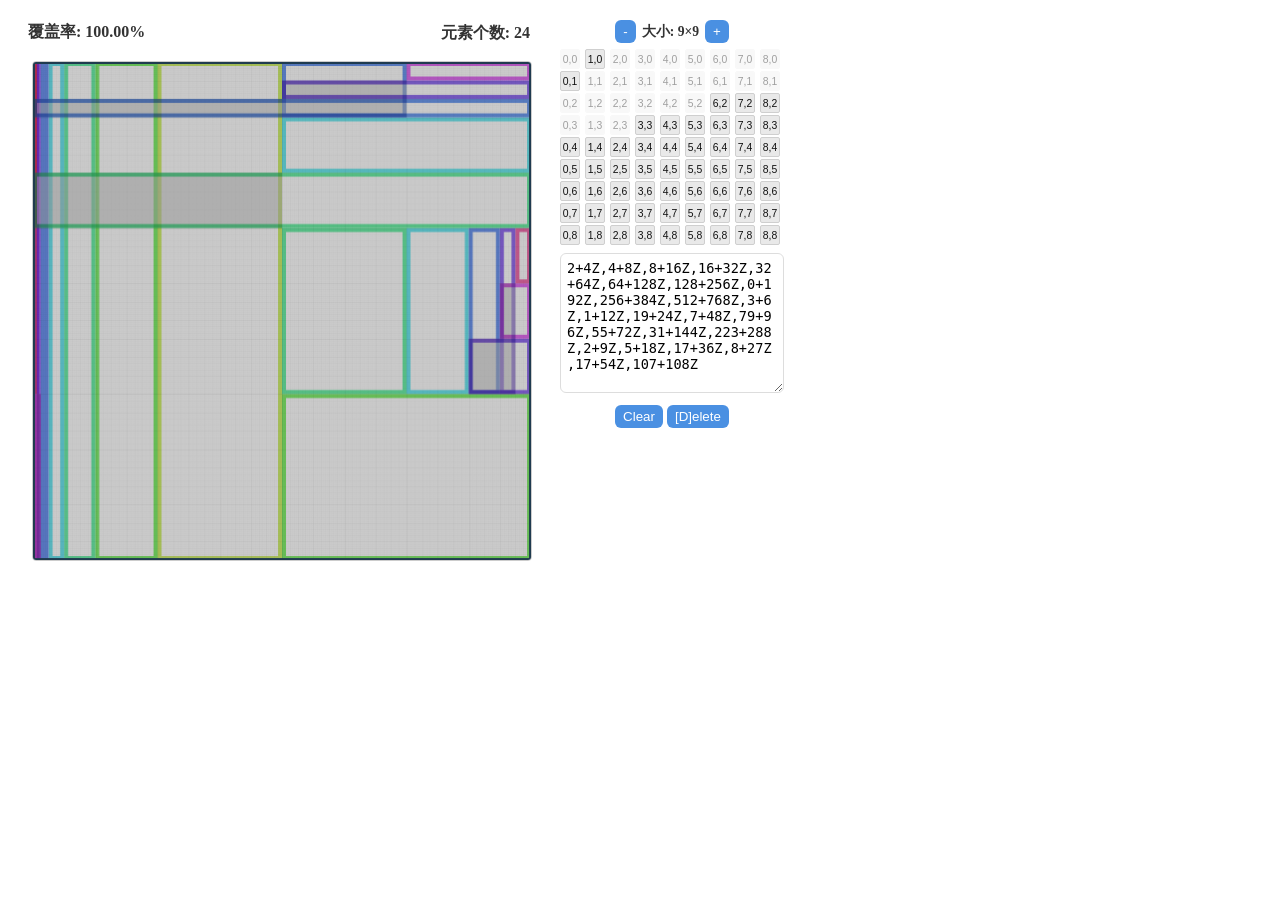
==== 2d.html @ a0346b64 "创建 2d.html" ====
<!DOCTYPE html>
<html lang="en">
<head><meta charset="UTF-8"><style>
*{box-sizing:border-box;user-select:none}
.body-tight{background:#f5f5f5;min-height:100vh;display:flex;justify-content:center;align-items:center;font-family:Segoe UI,Roboto,sans-serif;margin:0;padding:8px}
.main{display:flex;gap:8px;background:#ffffff;border-radius:8px;padding:8px}
.canvas-area{background:transparent;border-radius:6px;padding:6px}
.info{display:flex;justify-content:space-between;margin-bottom:6px;color:#333;padding:0 6px}
.count{background:transparent;padding:1px 6px;border-radius:10px;color:#333;font-weight:600;font-size:1rem}
.holder{position:relative;width:520px;height:520px;background:transparent;border-radius:6px}
#canvas{position:absolute;top:10px;left:10px;width:500px;height:500px;background:#ffffff;border-radius:4px;border:1px solid #ccc;cursor:grab}
#canvas:active{cursor:grabbing}
.matrix{background:transparent;border-radius:6px;padding:4px;min-width:160px;max-height:520px;overflow:auto}
.row{display:grid;grid-template-columns:repeat(9,20px);grid-gap:1px;margin-bottom:2px;justify-content:start}
.btns{display:none}
.btn{background:#e9e9e9;border:1px solid #cfcfcf;color:#111;width:20px;height:20px;border-radius:2px;font-weight:500;font-size:0.65rem;cursor:pointer;display:flex;align-items:center;justify-content:center;padding:0}
.btn:active{transform:translateY(1px)}
.btn.sel{background:#4a90e2;border-color:#4a90e2;color:#fff}
.btn.dis{opacity:.4;pointer-events:none;background:#f0f0f0;border-color:#f0f0f0}
.btn.zero{background:#dcdcdc;border-color:#dcdcdc;color:#666}
.acts{display:flex;gap:4px;margin-top:8px;justify-content:center}
.act{background:#4a90e2;border:0;color:#fff;padding:4px 8px;border-radius:6px;font-weight:500;cursor:pointer}
.act:active{transform:translateY(1px)}
/* coverage badge and textarea */
.coverage{background:transparent;color:#333;padding:0;margin:0;font-weight:600;font-size:1rem;line-height:1.2}
textarea#rect-textarea{width:100%;box-sizing:border-box;height:140px;padding:6px;border-radius:6px;border:1px solid #ddd;font-family:Consolas,monospace;font-size:0.85rem;resize:vertical}
</style></head>
<body>
<div class=main>
  <div class=canvas-area>
    <div class=info><span id="coverage" class="coverage">覆盖率: 0.00%</span><span class=count>元素个数: <span id=count>0</span></span></div>
    <div class=holder><canvas id=canvas width=500 height=500></canvas></div>
  </div>
  <div class=matrix>
    <div class="matrix-controls" style="display:flex;gap:6px;justify-content:center;margin-bottom:6px;align-items:center">
      <button class=act id=grid-decrease title="缩小网格">-</button>
      <div style="font-weight:600;color:#333;font-size:0.85rem">大小: <span id=grid-size>9×9</span></div>
      <button class=act id=grid-increase title="扩大网格">+</button>
    </div>
    <div id=rows></div>
    <div style="margin:8px 0">
      <textarea id="rect-textarea" placeholder="在此编辑保存字符串，实时解析/更新"></textarea>
    </div>
    <div class=acts>
      <button class=act id=clear>Clear</button>
      <button class=act id=del>[D]elete</button>
    </div>
  </div>
</div>
<script>
(function(){
const canvas=document.getElementById('canvas'),ctx=canvas.getContext('2d'),countSpan=document.getElementById('count');
let rectangles=[],nextId=0,selectedId=null,isDragging=!1,dragOffset={x:0,y:0},currentShape={n:0,m:0,w:1,h:1};
let clickSuppressed = false, downPos = null, hasMoved = false;
let gridSize = 9; // gridSize x gridSize (0..gridSize-1)
const GRID_LIMIT_MAX = 60;

function updateCount(){
  countSpan.innerText = rectangles.length;
  try{ updateTextareaFromRects(); }catch(e){}
  try{ updateCoverage(); }catch(e){}
}
const usedKeys=()=>new Set(rectangles.map(r=>r.n+','+r.m));

function vPow(k,p,max){
  if(k===0) return max;
  let v=0; while(k%p===0){k/=p;v++;}
  return v>max?max:v;
}

function drawFineGrid(){
  const H = 3**5, V = 2**8;
  ctx.save();
  ctx.lineWidth = 0.5;
  for(let k=0;k<H;k++){
    let yFrac = k / H;
    let cy = (1 - yFrac) * 500;
    let v = vPow(k,3,5);
    let alpha = 0.03 + (v/5) * 0.22;
    ctx.strokeStyle = 'rgba(0,0,0,' + alpha + ')';
    ctx.beginPath();
    ctx.moveTo(0, Math.round(cy)+0.5);
    ctx.lineTo(500, Math.round(cy)+0.5);
    ctx.stroke();
  }
  for(let k=0;k<V;k++){
    let xFrac = k / V;
    let cx = xFrac * 500;
    let v = vPow(k,2,8);
    let alpha = 0.03 + (v/8) * 0.22;
    ctx.strokeStyle = 'rgba(0,0,0,' + alpha + ')';
    ctx.beginPath();
    ctx.moveTo(Math.round(cx)+0.5, 0);
    ctx.lineTo(Math.round(cx)+0.5, 500);
    ctx.stroke();
  }
  ctx.restore();
}

function drawAll(){
  ctx.clearRect(0,0,500,500);
  drawFineGrid();
  let selectedRect=rectangles.find(r=>r.id===selectedId);
  let otherRects=rectangles.filter(r=>r.id!==selectedId);
  otherRects.forEach(r=>drawRect(r,0));
  selectedRect&&drawRect(selectedRect,1);
  ctx.strokeStyle='#1f3b4f';ctx.lineWidth=4;ctx.strokeRect(0,0,500,500);
}

function drawRect(r,isSelected){
  let {n,m,x,y}=r,w=500/2**n,h=500/3**m,px=x*500,py=(1-y-1/3**m)*500;
  if(isSelected){
    ctx.fillStyle='rgba(255,240,160,0.5)';ctx.fillRect(px,py,w,h);
    ctx.strokeStyle='rgba(180,120,30,0.8)';ctx.lineWidth=4;
    ctx.save();ctx.globalCompositeOperation='multiply';ctx.strokeRect(px+2,py+2,w-4,h-4);ctx.restore();
  }else{
    ctx.fillStyle='rgba(150,150,150,0.5)';ctx.fillRect(px,py,w,h);
    ctx.strokeStyle=`hsla(${(n*37+m*73)%360},80%,60%,0.8)`;
    ctx.lineWidth=4;
    ctx.save();ctx.globalCompositeOperation='multiply';ctx.strokeRect(px+2,py+2,w-4,h-4);ctx.restore();
  }
}

function findRectsAt(px,py){
  let lx=px/500,ly=1-py/500;
  return rectangles.filter(r=>{
    let w=1/2**r.n,h=1/3**r.m;
    return lx>=r.x&&lx<=r.x+w&&ly>=r.y&&ly<=r.y+h;
  }).reverse();
}

function addRectangle(n,m,x,y,autoSelect=1){
  let w=1/2**n,h=1/3**m;
  if(x<0||y<0||x+w>1||y+h>1)return 0;
  if(rectangles.some(r=>r.n===n&&r.m===m))return 0;
  let id=nextId++;rectangles.push({id,n,m,x,y});
  autoSelect&&(selectedId=id);updateCount();updateButtons();drawAll();return 1;
}

function moveRect(id,nx,ny){
  let r=rectangles.find(r=>r.id===id);if(!r)return;
  let w=1/2**r.n,h=1/3**r.m;
  if(nx<0||ny<0||nx+w>1||ny+h>1)return;
  r.x=nx;r.y=ny;drawAll();
  try{ updateTextareaFromRects(); }catch(e){}
  try{ updateCoverage(); }catch(e){}
}

function deleteSelected(){
  if(selectedId!==null){
    rectangles=rectangles.filter(r=>r.id!==selectedId);
    selectedId=null;isDragging=0;updateCount();updateButtons();drawAll();
  }
}

function clearAll(){
  rectangles=[];selectedId=null;isDragging=0;updateCount();updateButtons();drawAll();
}

function updateButtons(){
  let used=usedKeys();
  document.querySelectorAll('.btn').forEach(b=>{
    let n=Number(b.dataset.n),m=Number(b.dataset.m);
    if(n===0 && m===0){ b.classList.add('dis'); return; }
    used.has(n+','+m)?b.classList.add('dis'):b.classList.remove('dis');
  });
}

function buildMatrix(){
  let t=document.getElementById('rows');t.innerHTML='';
  const rowsContainer = document.getElementById('rows');
  const MAX_INDEX = gridSize - 1;
  rowsContainer.innerHTML = '';
  for(let m=0;m<=MAX_INDEX;m++){
    let d=document.createElement('div');d.className='row';
    d.style.gridTemplateColumns = 'repeat(' + gridSize + ',24px)';
    for(let n=0;n<=MAX_INDEX;n++){
      let b=document.createElement('button');
      b.className='btn';b.dataset.n=n;b.dataset.m=m;
      b.innerText=n+','+m;
      b.onclick=()=>{
        if(b.classList.contains('dis'))return;
        document.querySelectorAll('.btn').forEach(x=>x.classList.remove('sel'));
        b.classList.add('sel');currentShape={n,m,w:1/2**n,h:1/3**m};
      };
      d.appendChild(b);
    }
    t.appendChild(d);
  }
  let f=document.querySelector('.btn[data-n="0"][data-m="0"]');
  f&&f.classList.add('dis');currentShape={n:0,m:0,w:1,h:1};
}

function updateGridSizeDisplay(){
  const el = document.getElementById('grid-size');
  el && (el.innerText = gridSize + '×' + gridSize);
}

document.getElementById('grid-increase').addEventListener('click', ()=>{
  if(gridSize >= GRID_LIMIT_MAX) return;
  gridSize = Math.min(GRID_LIMIT_MAX, gridSize + 1);
  buildMatrix(); updateButtons(); updateGridSizeDisplay();
});
document.getElementById('grid-decrease').addEventListener('click', ()=>{
  if(gridSize <= 1) return;
  gridSize = Math.max(1, gridSize - 1);
  buildMatrix(); updateButtons(); updateGridSizeDisplay();
});

// wheel on matrix to expand/contract quickly (hold Shift for safety)
document.querySelector('.matrix').addEventListener('wheel', e=>{
  if(!e.shiftKey) return; // require Shift + wheel to change size
  e.preventDefault();
  if(e.deltaY < 0){ // zoom in
    if(gridSize < GRID_LIMIT_MAX) gridSize++;
  }else{
    if(gridSize > 1) gridSize--;
  }
  buildMatrix(); updateButtons(); updateGridSizeDisplay();
});

canvas.addEventListener('mousedown',e=>{
  let r=canvas.getBoundingClientRect(),s=canvas.width/r.width,
      x=(e.clientX-r.left)*s,y=(e.clientY-r.top)*s;
  
  // 重置状态
  downPos = {x: e.clientX, y: e.clientY};
  hasMoved = false;
  clickSuppressed = false;
  
  if(x<0||x>500||y<0||y>500){
    selectedId=null;
    drawAll();
    return;
  }
  
  let overlapped=findRectsAt(x,y);
  
  if(overlapped.length){
    // 检查是否点击在已选择的矩形内
    let clickedInSelected = false;
    if(selectedId !== null){
      let selectedRect = rectangles.find(r=>r.id===selectedId);
      if(selectedRect){
        let lx=x/500, ly=1-y/500;
        let w=1/2**selectedRect.n, h=1/3**selectedRect.m;
        clickedInSelected = (lx >= selectedRect.x && lx <= selectedRect.x + w &&
                            ly >= selectedRect.y && ly <= selectedRect.y + h);
      }
    }
    
    if(selectedId === null || !clickedInSelected){
      // 情况1: 未选择，或点击在选择的区域外 - 选择点击的矩形并开始拖动
      selectedId = overlapped[0].id;
      isDragging = true;
      let lx=x/500, ly=1-y/500;
      dragOffset.x = lx - overlapped[0].x;
      dragOffset.y = ly - overlapped[0].y;
    } else {
      // 情况2: 点击在选择的区域内 - 准备拖动，但不立即切换选择
      // 是否切换选择将在mouseup中根据是否移动决定
      isDragging = true;
      let lx=x/500, ly=1-y/500;
      let selectedRect = rectangles.find(r=>r.id===selectedId);
      if(selectedRect){
        dragOffset.x = lx - selectedRect.x;
        dragOffset.y = ly - selectedRect.y;
      }
    }
    
    drawAll();
    e.preventDefault();
  }else{
    // 点击空白处：取消选择
    selectedId=null;
    drawAll();
    
    // 如果没有矩形被点击，尝试添加新矩形
    if(!currentShape)return;
    let n=currentShape.n,m=currentShape.m;
    if(rectangles.some(r=>r.n===n&&r.m===m))return;
    let stepsX=2**n,stepsY=3**m,lx=x/500,ly=1-y/500,
        gridX=Math.floor(lx*stepsX)/stepsX,gridY=Math.floor(ly*stepsY)/stepsY;
    gridX<0&&(gridX=0);gridY<0&&(gridY=0);
    gridX+currentShape.w>1&&(gridX=1-currentShape.w);
    gridY+currentShape.h>1&&(gridY=1-currentShape.h);
    gridX=Math.round(gridX*stepsX)/stepsX;gridY=Math.round(gridY*stepsY)/stepsY;
    addRectangle(n,m,gridX,gridY,1);
  }
});

document.addEventListener('mousemove',e=>{
  if(downPos){
    const dx = Math.abs(e.clientX - downPos.x), dy = Math.abs(e.clientY - downPos.y);
    if(dx > 4 || dy > 4) {
      clickSuppressed = true;
      hasMoved = true; // 标记已移动
    }
  }
  
  if(!isDragging||selectedId===null)return;
  
  e.preventDefault();
  let r=canvas.getBoundingClientRect(),s=canvas.width/r.width,
      x=(e.clientX-r.left)*s,y=(e.clientY-r.top)*s,
      rr=rectangles.find(r=>r.id===selectedId);
  if(!rr)return;
  
  let targetX=x/500-dragOffset.x,targetY=1-y/500-dragOffset.y,
      stepsX=2**rr.n,stepsY=3**rr.m,
      alignedX=Math.round(targetX*stepsX)/stepsX,alignedY=Math.round(targetY*stepsY)/stepsY,
      w=1/2**rr.n,h=1/3**rr.m;
  
  alignedX<0&&(alignedX=0);alignedY<0&&(alignedY=0);
  alignedX+w>1&&(alignedX=1-w);alignedY+h>1&&(alignedY=1-h);
  alignedX=Math.round(alignedX*stepsX)/stepsX;alignedY=Math.round(alignedY*stepsY)/stepsY;
  
  moveRect(rr.id,alignedX,alignedY);
});

document.addEventListener('mouseup',()=>{
  // 如果点击在已选择的矩形内且没有移动，切换到下一个矩形
  if(!hasMoved && downPos && selectedId !== null){
    // 获取点击位置
    let r=canvas.getBoundingClientRect(),s=canvas.width/r.width,
        x=(downPos.x-r.left)*s,y=(downPos.y-r.top)*s;
    
    if(x>=0 && x<=500 && y>=0 && y<=500){
      let overlapped=findRectsAt(x,y);
      
      // 检查是否点击在已选择的矩形内
      let clickedInSelected = false;
      let selectedRect = rectangles.find(r=>r.id===selectedId);
      if(selectedRect){
        let lx=x/500, ly=1-y/500;
        let w=1/2**selectedRect.n, h=1/3**selectedRect.m;
        clickedInSelected = (lx >= selectedRect.x && lx <= selectedRect.x + w &&
                            ly >= selectedRect.y && ly <= selectedRect.y + h);
      }
      
      // 如果点击在已选择的矩形内且有多个矩形重叠，切换到下一个
      if(clickedInSelected && overlapped.length > 1){
        let idx = overlapped.findIndex(rr=>rr.id===selectedId);
        if(idx !== -1){
          // 切换到下一个矩形（循环）
          selectedId = overlapped[(idx + 1) % overlapped.length].id;
        }
      }
    }
  }
  
  // 重置状态
  isDragging = false;
  downPos = null;
  hasMoved = false;
  drawAll();
});

canvas.addEventListener('wheel',e=>{
  // wheel-based cycling disabled: use clicks to cycle through overlapped items
  return;
});


canvas.addEventListener('dragstart',e=>e.preventDefault());

window.addEventListener('keydown',e=>{
  const k = e.key.toLowerCase();
  if(k==='d'&&selectedId!==null){ deleteSelected(); e.preventDefault(); }
  // Save/Load shortcuts removed; use右侧文本框实时同步
});

document.getElementById('clear').addEventListener('click',clearAll);
document.getElementById('del').addEventListener('click',deleteSelected);

document.addEventListener('mousedown',e=>{
  const mainEl = document.querySelector('.main');
  if(!mainEl || !mainEl.contains(e.target)){
    selectedId=null;isDragging=0;drawAll();
  }
});
document.addEventListener('mousedown',e=>{
  if(e.target===canvas || canvas.contains(e.target)) return;
  if(e.target.closest && (e.target.closest('.btn') || e.target.closest('.act') || e.target.closest('.acts') || e.target.closest('#rows'))) return;
  selectedId=null;isDragging=0;drawAll();
});

function reverseBinary(num,n){
  if(n===0) return 0;
  let s = num.toString(2).padStart(n,'0').split('').reverse().join('');
  return parseInt(s,2);
}

function reverseBaseDigits(num, base, len){
  if(len===0) return 0;
  let s = num.toString(base).padStart(len,'0').split('').reverse().join('');
  return parseInt(s, base);
}

function egcd(a,b){
  if(b===0) return [1,0,a];
  let [x,y,g]=egcd(b,a%b);
  return [y, x - Math.floor(a/b)*y, g];
}

function modInv(a,m){
  let [x,y,g]=egcd(a,m);
  if(g!==1) return null;
  x%=m; if(x<0) x+=m; return x;
}

function crtCombine(xrev,yrev,n,mPow){
  const mod2 = 2**n, mod3 = 3**mPow, M = mod2*mod3;
  if(mod2===1 && mod3===1) return 0;
  if(mod2===1) return yrev%mod3;
  if(mod3===1) return xrev%mod2;
  const inv = modInv(mod2, mod3);
  const k = ((yrev - xrev) % mod3 + mod3) % mod3;
  const t = (xrev + (((k * inv) % mod3) * mod2)) % M;
  return t;
}

function encodeRectToString(r){
  const n=r.n, m=r.m;
  const xi = Math.round(r.x * (2**n));
  const yi = Math.round(r.y * (3**m));
  const xrev = reverseBinary(xi,n);
  const yrev = reverseBaseDigits(yi,3,m);
  const t = crtCombine(xrev,yrev,n,m);
  const M = (2**n)*(3**m);
  return `${t}+${M}Z`;
}

// serialize rectangles to the string format used previously
function serializeRects(){
  return rectangles.map(encodeRectToString).join(',');
}

// will be toggled while programmatically writing to textarea
let suppressTextarea = false;

function updateTextareaFromRects(){
  const ta = document.getElementById('rect-textarea');
  if(!ta) return;
  suppressTextarea = true;
  ta.value = serializeRects();
  suppressTextarea = false;
}

function updateCoverage(){
  const covEl = document.getElementById('coverage');
  if(!covEl) return;
  // compute union area of axis-aligned rectangles on [0,1]^2
  function computeUnionArea(rects){
    if(!rects||rects.length===0) return 0;
    // collect unique x edges
    const xs = new Set();
    rects.forEach(r=>{ xs.add(r.x); xs.add(r.x + (1/2**r.n)); });
    const xsArr = Array.from(xs).sort((a,b)=>a-b);
    let area = 0;
    for(let i=0;i<xsArr.length-1;i++){
      const x0 = xsArr[i], x1 = xsArr[i+1];
      const dx = x1 - x0;
      if(dx<=0) continue;
      // gather y-intervals for rectangles that intersect this vertical strip
      const intervals = [];
      rects.forEach(r=>{
        const rx0 = r.x, rx1 = r.x + (1/2**r.n);
        if(rx1 <= x0 || rx0 >= x1) return; // no overlap
        const y0 = r.y, y1 = r.y + (1/3**r.m);
        intervals.push([y0,y1]);
      });
      if(intervals.length===0) continue;
      intervals.sort((a,b)=>a[0]-b[0]);
      // merge intervals and sum length
      let mergedStart = intervals[0][0], mergedEnd = intervals[0][1], coveredY = 0;
      for(let k=1;k<intervals.length;k++){
        const s = intervals[k][0], e = intervals[k][1];
        if(s <= mergedEnd){
          if(e > mergedEnd) mergedEnd = e;
        }else{
          coveredY += Math.max(0, mergedEnd - mergedStart);
          mergedStart = s; mergedEnd = e;
        }
      }
      coveredY += Math.max(0, mergedEnd - mergedStart);
      area += dx * coveredY;
    }
    if(area > 1) area = 1;
    return area;
  }

  const area = computeUnionArea(rectangles || []);
  covEl.innerText = '覆盖率: ' + (area*100).toFixed(2) + '%';
}

function parseTextareaAndLoad(){
  const ta = document.getElementById('rect-textarea');
  if(!ta) return;
  if(suppressTextarea) return;
  const raw = ta.value || '';
  const parts = raw.split(',').map(p=>p.trim()).filter(Boolean);
  // rebuild rectangles from textarea
  rectangles = []; nextId = 0; selectedId = null; isDragging = 0;
  for(const p of parts){
    const parsed = parseEntryString(p);
    if(parsed){ addRectangle(parsed.n, parsed.m, parsed.x, parsed.y, 0); }
  }
  updateButtons(); drawAll(); updateCount();
}

function parseEntryString(entry){
  const m = entry.match(/^(\d+)\+(\d+)Z$/);
  if(!m) return null;
  const t = parseInt(m[1],10);
  const M = parseInt(m[2],10);
  let tmp = M, n=0, mPow=0;
  while(tmp%2===0){ n++; tmp/=2; }
  while(tmp%3===0){ mPow++; tmp/=3; }
  if(tmp!==1) return null;
  const mod2 = 2**n, mod3 = 3**mPow;
  const xrev = mod2===1?0:(t % mod2);
  const yrev = mod3===1?0:(t % mod3);
  const xi = reverseBinary(xrev,n);
  const yi = reverseBaseDigits(yrev,3,mPow);
  const x = n===0?0:(xi / (2**n));
  const y = mPow===0?0:(yi / (3**mPow));
  return {n:n,m:mPow,x:x,y:y};
}

// loadAll removed: use textarea (实时编辑)

// bind textarea for live sync and load default string
const _ta = document.getElementById('rect-textarea');
const DEFAULT_LOAD = '2+4Z,4+8Z,8+16Z,16+32Z,32+64Z,64+128Z,128+256Z,0+192Z,256+384Z,512+768Z,3+6Z,1+12Z,19+24Z,7+48Z,79+96Z,55+72Z,31+144Z,223+288Z,2+9Z,5+18Z,17+36Z,8+27Z,17+54Z,107+108Z';
if(_ta){
  _ta.addEventListener('input', ()=>{ parseTextareaAndLoad(); });
  // initialize textarea with default string and parse it
  suppressTextarea = true;
  _ta.value = DEFAULT_LOAD;
  suppressTextarea = false;
  parseTextareaAndLoad();
}

buildMatrix();updateButtons();drawAll();updateCount();
})();
</script></body></html>
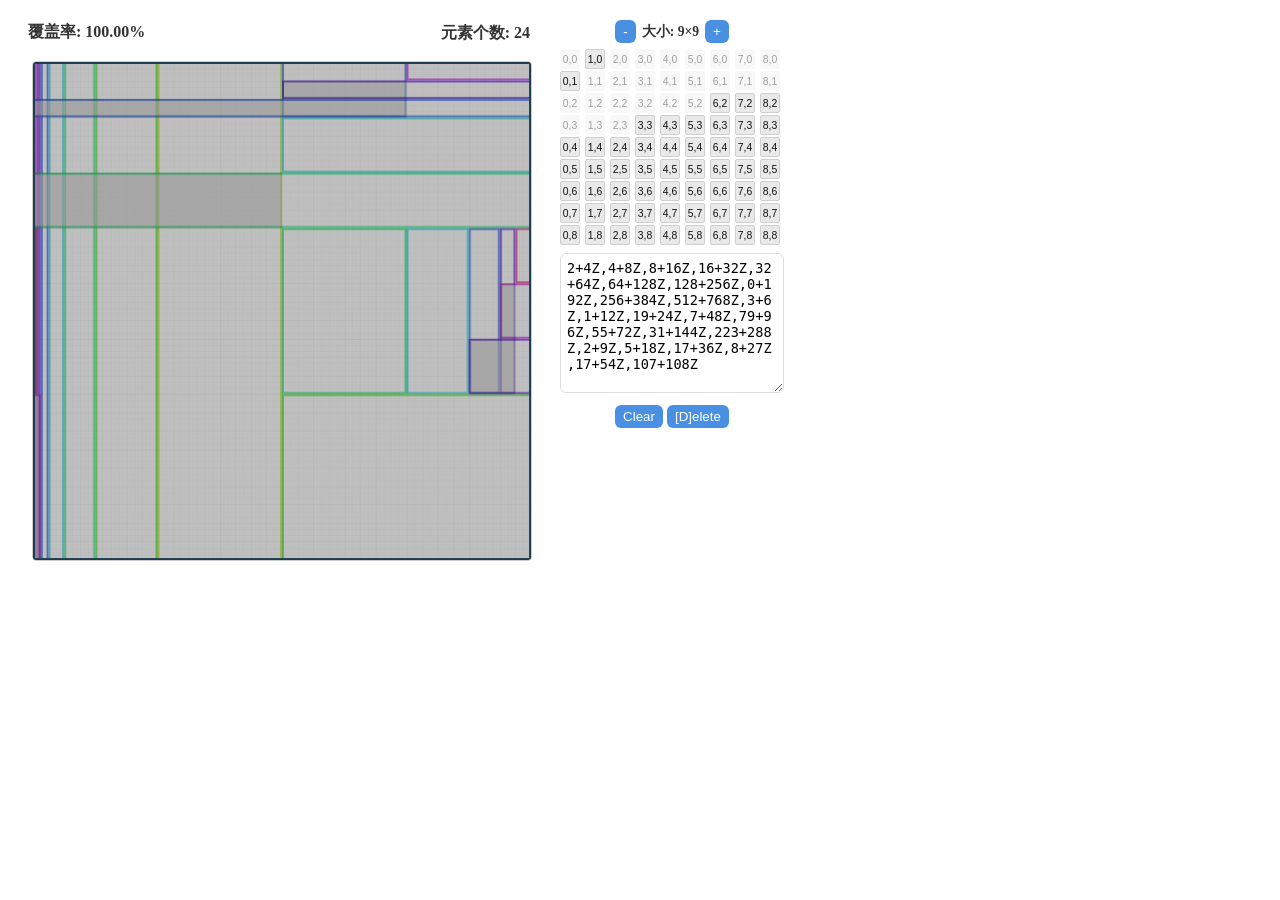
==== commit 9082d596: "更新 2d.html" ====
--- a/2d.html
+++ b/2d.html
@@ -52,8 +52,66 @@
 const canvas=document.getElementById('canvas'),ctx=canvas.getContext('2d'),countSpan=document.getElementById('count');
 let rectangles=[],nextId=0,selectedId=null,isDragging=!1,dragOffset={x:0,y:0},currentShape={n:0,m:0,w:1,h:1};
 let clickSuppressed = false, downPos = null, hasMoved = false;
+let hadSelectionBeforeClick = false; // 跟踪点击开始时是否已经有选择
+let clickedInSelectedAtDown = false; // 跟踪点击开始时是否在选择的矩形内
 let gridSize = 9; // gridSize x gridSize (0..gridSize-1)
 const GRID_LIMIT_MAX = 60;
+
+// 视口系统：以左下角为原点，支持缩放和平移
+let viewport = {
+  x: 0,      // 视口左下角在逻辑坐标中的x位置
+  y: 0,      // 视口左下角在逻辑坐标中的y位置
+  scale: 1   // 缩放因子，1表示无缩放
+};
+const MIN_SCALE = 1;
+const MAX_SCALE = 10;
+let isPanning = false; // 是否正在平移
+let panStart = { x: 0, y: 0 }; // 平移开始时的鼠标位置
+let viewportStart = { x: 0, y: 0 }; // 平移开始时的视口位置
+
+// 将逻辑坐标转换为画布像素坐标
+function logicalToCanvas(logicalX, logicalY) {
+  // 逻辑坐标：左下角为原点，y轴向上
+  // 画布坐标：左上角为原点，y轴向下
+  const canvasX = (logicalX - viewport.x) * viewport.scale * 500;
+  const canvasY = 500 - (logicalY - viewport.y) * viewport.scale * 500;
+  return { x: canvasX, y: canvasY };
+}
+
+// 将画布像素坐标转换为逻辑坐标
+function canvasToLogical(canvasX, canvasY) {
+  // 画布坐标：左上角为原点，y轴向下
+  // 逻辑坐标：左下角为原点，y轴向上
+  const logicalX = viewport.x + (canvasX / 500) / viewport.scale;
+  const logicalY = viewport.y + (1 - canvasY / 500) / viewport.scale;
+  return { x: logicalX, y: logicalY };
+}
+
+// 检查视口是否超出边界
+function clampViewport() {
+  // 逻辑坐标范围是 [0,1] x [0,1]
+  // 视口显示的范围是 [viewport.x, viewport.x + 1/viewport.scale] x [viewport.y, viewport.y + 1/viewport.scale]
+  const viewWidth = 1 / viewport.scale;
+  const viewHeight = 1 / viewport.scale;
+  
+  // 不能超出左边界
+  if (viewport.x < 0) viewport.x = 0;
+  // 不能超出右边界
+  if (viewport.x + viewWidth > 1) viewport.x = 1 - viewWidth;
+  // 不能超出下边界
+  if (viewport.y < 0) viewport.y = 0;
+  // 不能超出上边界
+  if (viewport.y + viewHeight > 1) viewport.y = 1 - viewHeight;
+  
+  // 如果视口宽度大于1，则居中显示
+  if (viewWidth > 1) {
+    viewport.x = (1 - viewWidth) / 2;
+  }
+  // 如果视口高度大于1，则居中显示
+  if (viewHeight > 1) {
+    viewport.y = (1 - viewHeight) / 2;
+  }
+}
 
 function updateCount(){
   countSpan.innerText = rectangles.length;
@@ -108,21 +166,32 @@
 }
 
 function drawRect(r,isSelected){
-  let {n,m,x,y}=r,w=500/2**n,h=500/3**m,px=x*500,py=(1-y-1/3**m)*500;
+  let {n,m,x,y}=r;
+  // 逻辑坐标中的宽度和高度
+  let wLogical=1/2**n,hLogical=1/3**m;
+  // 转换为画布坐标
+  let topLeft = logicalToCanvas(x, y + hLogical); // 左上角
+  let bottomRight = logicalToCanvas(x + wLogical, y); // 右下角
+  let canvasW = bottomRight.x - topLeft.x;
+  let canvasH = bottomRight.y - topLeft.y;
+  
   if(isSelected){
-    ctx.fillStyle='rgba(255,240,160,0.5)';ctx.fillRect(px,py,w,h);
-    ctx.strokeStyle='rgba(180,120,30,0.8)';ctx.lineWidth=4;
-    ctx.save();ctx.globalCompositeOperation='multiply';ctx.strokeRect(px+2,py+2,w-4,h-4);ctx.restore();
+    ctx.fillStyle='rgba(255,240,160,0.5)';ctx.fillRect(topLeft.x,topLeft.y,canvasW,canvasH);
+    ctx.strokeStyle='rgba(180,120,30,0.8)';ctx.lineWidth=2;
+    ctx.save();ctx.globalCompositeOperation='multiply';ctx.strokeRect(topLeft.x+1,topLeft.y+1,canvasW-2,canvasH-2);ctx.restore();
   }else{
-    ctx.fillStyle='rgba(150,150,150,0.5)';ctx.fillRect(px,py,w,h);
+    // 使用不同的混合模式，使叠加更明显
+    ctx.fillStyle='rgba(150,150,150,0.6)';ctx.fillRect(topLeft.x,topLeft.y,canvasW,canvasH);
     ctx.strokeStyle=`hsla(${(n*37+m*73)%360},80%,60%,0.8)`;
-    ctx.lineWidth=4;
-    ctx.save();ctx.globalCompositeOperation='multiply';ctx.strokeRect(px+2,py+2,w-4,h-4);ctx.restore();
+    ctx.lineWidth=2;
+    ctx.save();ctx.globalCompositeOperation='multiply';ctx.strokeRect(topLeft.x+1,topLeft.y+1,canvasW-2,canvasH-2);ctx.restore();
   }
 }
 
 function findRectsAt(px,py){
-  let lx=px/500,ly=1-py/500;
+  // 将画布像素坐标转换为逻辑坐标
+  let logical = canvasToLogical(px, py);
+  let lx = logical.x, ly = logical.y;
   return rectangles.filter(r=>{
     let w=1/2**r.n,h=1/3**r.m;
     return lx>=r.x&&lx<=r.x+w&&ly>=r.y&&ly<=r.y+h;
@@ -164,6 +233,15 @@
     if(n===0 && m===0){ b.classList.add('dis'); return; }
     used.has(n+','+m)?b.classList.add('dis'):b.classList.remove('dis');
   });
+}
+
+// 取消所有按钮的选中状态
+function deselectAllButtons(){
+  document.querySelectorAll('.btn').forEach(b=>{
+    b.classList.remove('sel');
+  });
+  // 重置currentShape为默认值(0,0)
+  currentShape = {n:0,m:0,w:1,h:1};
 }
 
 function buildMatrix(){
@@ -182,6 +260,10 @@
         if(b.classList.contains('dis'))return;
         document.querySelectorAll('.btn').forEach(x=>x.classList.remove('sel'));
         b.classList.add('sel');currentShape={n,m,w:1/2**n,h:1/3**m};
+        // 取消矩形选择
+        selectedId = null;
+        isDragging = false;
+        drawAll();
       };
       d.appendChild(b);
     }
@@ -199,12 +281,18 @@
 document.getElementById('grid-increase').addEventListener('click', ()=>{
   if(gridSize >= GRID_LIMIT_MAX) return;
   gridSize = Math.min(GRID_LIMIT_MAX, gridSize + 1);
-  buildMatrix(); updateButtons(); updateGridSizeDisplay();
+  // 取消矩形选择
+  selectedId = null;
+  isDragging = false;
+  buildMatrix(); updateButtons(); updateGridSizeDisplay(); drawAll();
 });
 document.getElementById('grid-decrease').addEventListener('click', ()=>{
   if(gridSize <= 1) return;
   gridSize = Math.max(1, gridSize - 1);
-  buildMatrix(); updateButtons(); updateGridSizeDisplay();
+  // 取消矩形选择
+  selectedId = null;
+  isDragging = false;
+  buildMatrix(); updateButtons(); updateGridSizeDisplay(); drawAll();
 });
 
 // wheel on matrix to expand/contract quickly (hold Shift for safety)
@@ -223,10 +311,33 @@
   let r=canvas.getBoundingClientRect(),s=canvas.width/r.width,
       x=(e.clientX-r.left)*s,y=(e.clientY-r.top)*s;
   
+  // 检查是否按下了 Ctrl 或 Shift 键
+  const isCtrlOrShift = e.ctrlKey || e.shiftKey;
+  
   // 重置状态
   downPos = {x: e.clientX, y: e.clientY};
   hasMoved = false;
   clickSuppressed = false;
+  hadSelectionBeforeClick = selectedId !== null; // 记录点击开始时是否已经有选择
+  
+  // 检查点击开始时是否在选择的矩形内
+  clickedInSelectedAtDown = false;
+  if(selectedId !== null){
+    let selectedRect = rectangles.find(r=>r.id===selectedId);
+    if(selectedRect){
+      // 将画布像素坐标转换为逻辑坐标
+      let logicalPos = canvasToLogical(x, y);
+      let lx = logicalPos.x, ly = logicalPos.y;
+      let w=1/2**selectedRect.n, h=1/3**selectedRect.m;
+      clickedInSelectedAtDown = (lx >= selectedRect.x && lx <= selectedRect.x + w &&
+                                ly >= selectedRect.y && ly <= selectedRect.y + h);
+    }
+  }
+  
+  // 如果点击的不是按钮且不是canvas，取消所有按钮的选中状态
+  if(!e.target.closest || (!e.target.closest('.btn') && e.target !== canvas && !canvas.contains(e.target))){
+    deselectAllButtons();
+  }
   
   if(x<0||x>500||y<0||y>500){
     selectedId=null;
@@ -234,58 +345,121 @@
     return;
   }
   
-  let overlapped=findRectsAt(x,y);
-  
-  if(overlapped.length){
-    // 检查是否点击在已选择的矩形内
-    let clickedInSelected = false;
-    if(selectedId !== null){
-      let selectedRect = rectangles.find(r=>r.id===selectedId);
-      if(selectedRect){
-        let lx=x/500, ly=1-y/500;
-        let w=1/2**selectedRect.n, h=1/3**selectedRect.m;
-        clickedInSelected = (lx >= selectedRect.x && lx <= selectedRect.x + w &&
-                            ly >= selectedRect.y && ly <= selectedRect.y + h);
-      }
-    }
-    
-    if(selectedId === null || !clickedInSelected){
-      // 情况1: 未选择，或点击在选择的区域外 - 选择点击的矩形并开始拖动
-      selectedId = overlapped[0].id;
+  // 如果按下了 Ctrl 或 Shift 键，开始平移操作
+  if(isCtrlOrShift){
+    isPanning = true;
+    panStart.x = e.clientX;
+    panStart.y = e.clientY;
+    viewportStart.x = viewport.x;
+    viewportStart.y = viewport.y;
+    e.preventDefault();
+    return;
+  }
+  
+  // 检查是否有按钮被选中（currentShape有效且不是(0,0)）
+  let hasButtonSelected = currentShape && !(currentShape.n === 0 && currentShape.m === 0);
+  
+  if(hasButtonSelected){
+    // 有按钮被选中，优先执行放置操作（创建新矩形）
+    // 保存currentShape的值，然后取消按钮选中状态
+    let savedShape = {n: currentShape.n, m: currentShape.m, w: currentShape.w, h: currentShape.h};
+    
+    // 取消按钮选中状态
+    deselectAllButtons();
+    
+    let n=savedShape.n,m=savedShape.m;
+    // 检查是否已经存在相同类型的矩形
+    if(rectangles.some(r=>r.n===n&&r.m===m))return;
+    
+    // 将画布像素坐标转换为逻辑坐标
+    let logicalPos = canvasToLogical(x, y);
+    let lx = logicalPos.x, ly = logicalPos.y;
+    
+    let stepsX=2**n,stepsY=3**m,
+        gridX=Math.floor(lx*stepsX)/stepsX,gridY=Math.floor(ly*stepsY)/stepsY;
+    gridX<0&&(gridX=0);gridY<0&&(gridY=0);
+    gridX+savedShape.w>1&&(gridX=1-savedShape.w);
+    gridY+savedShape.h>1&&(gridY=1-savedShape.h);
+    gridX=Math.round(gridX*stepsX)/stepsX;gridY=Math.round(gridY*stepsY)/stepsY;
+    
+    // 添加新矩形
+    if(addRectangle(n,m,gridX,gridY,1)){
+      // 新矩形创建成功，准备拖动
       isDragging = true;
-      let lx=x/500, ly=1-y/500;
-      dragOffset.x = lx - overlapped[0].x;
-      dragOffset.y = ly - overlapped[0].y;
-    } else {
-      // 情况2: 点击在选择的区域内 - 准备拖动，但不立即切换选择
-      // 是否切换选择将在mouseup中根据是否移动决定
-      isDragging = true;
-      let lx=x/500, ly=1-y/500;
-      let selectedRect = rectangles.find(r=>r.id===selectedId);
-      if(selectedRect){
-        dragOffset.x = lx - selectedRect.x;
-        dragOffset.y = ly - selectedRect.y;
+      let newRect = rectangles.find(r=>r.id===selectedId);
+      if(newRect){
+        dragOffset.x = lx - newRect.x;
+        dragOffset.y = ly - newRect.y;
       }
     }
     
     drawAll();
     e.preventDefault();
   }else{
-    // 点击空白处：取消选择
-    selectedId=null;
-    drawAll();
-    
-    // 如果没有矩形被点击，尝试添加新矩形
-    if(!currentShape)return;
-    let n=currentShape.n,m=currentShape.m;
-    if(rectangles.some(r=>r.n===n&&r.m===m))return;
-    let stepsX=2**n,stepsY=3**m,lx=x/500,ly=1-y/500,
-        gridX=Math.floor(lx*stepsX)/stepsX,gridY=Math.floor(ly*stepsY)/stepsY;
-    gridX<0&&(gridX=0);gridY<0&&(gridY=0);
-    gridX+currentShape.w>1&&(gridX=1-currentShape.w);
-    gridY+currentShape.h>1&&(gridY=1-currentShape.h);
-    gridX=Math.round(gridX*stepsX)/stepsX;gridY=Math.round(gridY*stepsY)/stepsY;
-    addRectangle(n,m,gridX,gridY,1);
+    // 没有按钮被选中，执行原有的逻辑
+    let overlapped=findRectsAt(x,y);
+    
+    if(overlapped.length){
+      // 检查是否点击在已选择的矩形内
+      let clickedInSelected = false;
+      if(selectedId !== null){
+        let selectedRect = rectangles.find(r=>r.id===selectedId);
+        if(selectedRect){
+          // 将画布像素坐标转换为逻辑坐标
+          let logicalPos = canvasToLogical(x, y);
+          let lx = logicalPos.x, ly = logicalPos.y;
+          let w=1/2**selectedRect.n, h=1/3**selectedRect.m;
+          clickedInSelected = (lx >= selectedRect.x && lx <= selectedRect.x + w &&
+                              ly >= selectedRect.y && ly <= selectedRect.y + h);
+        }
+      }
+      
+      if(selectedId === null || !clickedInSelected){
+        // 情况1: 未选择，或点击在选择的区域外 - 选择点击的矩形并开始拖动
+        selectedId = overlapped[0].id;
+        isDragging = true;
+        // 将画布像素坐标转换为逻辑坐标
+        let logicalPos = canvasToLogical(x, y);
+        dragOffset.x = logicalPos.x - overlapped[0].x;
+        dragOffset.y = logicalPos.y - overlapped[0].y;
+      } else {
+        // 情况2: 点击在选择的区域内 - 准备拖动，但不立即切换选择
+        // 是否切换选择将在mouseup中根据是否移动决定
+        isDragging = true;
+        // 将画布像素坐标转换为逻辑坐标
+        let logicalPos = canvasToLogical(x, y);
+        let selectedRect = rectangles.find(r=>r.id===selectedId);
+        if(selectedRect){
+          dragOffset.x = logicalPos.x - selectedRect.x;
+          dragOffset.y = logicalPos.y - selectedRect.y;
+        }
+      }
+      
+      drawAll();
+      e.preventDefault();
+    }else{
+      // 点击空白处：取消选择
+      selectedId=null;
+      drawAll();
+      
+      // 如果没有矩形被点击，尝试添加新矩形
+      // 只有当currentShape有效且不是(0,0)时才允许添加（(0,0)是被禁用的）
+      if(!currentShape)return;
+      let n=currentShape.n,m=currentShape.m;
+      // 检查是否是(0,0)元素，如果是则不允许添加
+      if(n === 0 && m === 0) return;
+      if(rectangles.some(r=>r.n===n&&r.m===m))return;
+      // 将画布像素坐标转换为逻辑坐标
+      let logicalPos = canvasToLogical(x, y);
+      let lx = logicalPos.x, ly = logicalPos.y;
+      let stepsX=2**n,stepsY=3**m,
+          gridX=Math.floor(lx*stepsX)/stepsX,gridY=Math.floor(ly*stepsY)/stepsY;
+      gridX<0&&(gridX=0);gridY<0&&(gridY=0);
+      gridX+currentShape.w>1&&(gridX=1-currentShape.w);
+      gridY+currentShape.h>1&&(gridY=1-currentShape.h);
+      gridX=Math.round(gridX*stepsX)/stepsX;gridY=Math.round(gridY*stepsY)/stepsY;
+      addRectangle(n,m,gridX,gridY,1);
+    }
   }
 });
 
@@ -298,6 +472,31 @@
     }
   }
   
+  // 处理平移操作
+  if(isPanning){
+    e.preventDefault();
+    const dx = e.clientX - panStart.x;
+    const dy = e.clientY - panStart.y;
+    
+    // 计算平移量（逻辑坐标）
+    // 鼠标移动的像素距离转换为逻辑坐标距离
+    // x轴：鼠标向右移动，视口向左移动（显示右侧的内容）
+    // y轴：鼠标向上移动，视口向下移动（显示上方的内容）
+    const logicalDx = -dx / (500 * viewport.scale);
+    const logicalDy = dy / (500 * viewport.scale);
+    
+    // 更新视口位置
+    viewport.x = viewportStart.x + logicalDx;
+    viewport.y = viewportStart.y + logicalDy;
+    
+    // 检查边界
+    clampViewport();
+    
+    // 重绘
+    drawAll();
+    return;
+  }
+  
   if(!isDragging||selectedId===null)return;
   
   e.preventDefault();
@@ -306,8 +505,12 @@
       rr=rectangles.find(r=>r.id===selectedId);
   if(!rr)return;
   
-  let targetX=x/500-dragOffset.x,targetY=1-y/500-dragOffset.y,
-      stepsX=2**rr.n,stepsY=3**rr.m,
+  // 将画布像素坐标转换为逻辑坐标
+  let logicalPos = canvasToLogical(x, y);
+  let targetX = logicalPos.x - dragOffset.x;
+  let targetY = logicalPos.y - dragOffset.y;
+  
+  let stepsX=2**rr.n,stepsY=3**rr.m,
       alignedX=Math.round(targetX*stepsX)/stepsX,alignedY=Math.round(targetY*stepsY)/stepsY,
       w=1/2**rr.n,h=1/3**rr.m;
   
@@ -320,7 +523,8 @@
 
 document.addEventListener('mouseup',()=>{
   // 如果点击在已选择的矩形内且没有移动，切换到下一个矩形
-  if(!hasMoved && downPos && selectedId !== null){
+  // 只有当点击开始时已经有选择且点击在选择的矩形内时才执行切换逻辑
+  if(!hasMoved && downPos && selectedId !== null && hadSelectionBeforeClick && clickedInSelectedAtDown){
     // 获取点击位置
     let r=canvas.getBoundingClientRect(),s=canvas.width/r.width,
         x=(downPos.x-r.left)*s,y=(downPos.y-r.top)*s;
@@ -328,18 +532,8 @@
     if(x>=0 && x<=500 && y>=0 && y<=500){
       let overlapped=findRectsAt(x,y);
       
-      // 检查是否点击在已选择的矩形内
-      let clickedInSelected = false;
-      let selectedRect = rectangles.find(r=>r.id===selectedId);
-      if(selectedRect){
-        let lx=x/500, ly=1-y/500;
-        let w=1/2**selectedRect.n, h=1/3**selectedRect.m;
-        clickedInSelected = (lx >= selectedRect.x && lx <= selectedRect.x + w &&
-                            ly >= selectedRect.y && ly <= selectedRect.y + h);
-      }
-      
       // 如果点击在已选择的矩形内且有多个矩形重叠，切换到下一个
-      if(clickedInSelected && overlapped.length > 1){
+      if(overlapped.length > 1){
         let idx = overlapped.findIndex(rr=>rr.id===selectedId);
         if(idx !== -1){
           // 切换到下一个矩形（循环）
@@ -351,14 +545,53 @@
   
   // 重置状态
   isDragging = false;
+  isPanning = false;
   downPos = null;
   hasMoved = false;
+  hadSelectionBeforeClick = false;
+  clickedInSelectedAtDown = false;
   drawAll();
 });
 
 canvas.addEventListener('wheel',e=>{
-  // wheel-based cycling disabled: use clicks to cycle through overlapped items
-  return;
+  e.preventDefault();
+  // 滚轮缩放
+  const zoomSpeed = 0.1;
+  const mouseX = e.clientX - canvas.getBoundingClientRect().left;
+  const mouseY = e.clientY - canvas.getBoundingClientRect().top;
+  
+  // 获取鼠标位置对应的逻辑坐标
+  const logicalBefore = canvasToLogical(mouseX, mouseY);
+  
+  // 计算缩放因子
+  let zoomFactor = 1.0;
+  if (e.deltaY < 0) {
+    // 向上滚动，放大
+    zoomFactor = 1 + zoomSpeed;
+  } else {
+    // 向下滚动，缩小
+    zoomFactor = 1 - zoomSpeed;
+  }
+  
+  // 应用缩放
+  viewport.scale *= zoomFactor;
+  
+  // 限制缩放范围
+  if (viewport.scale < MIN_SCALE) viewport.scale = MIN_SCALE;
+  if (viewport.scale > MAX_SCALE) viewport.scale = MAX_SCALE;
+  
+  // 获取缩放后鼠标位置对应的逻辑坐标
+  const logicalAfter = canvasToLogical(mouseX, mouseY);
+  
+  // 调整视口位置，使鼠标位置对应的逻辑坐标保持不变
+  viewport.x += logicalBefore.x - logicalAfter.x;
+  viewport.y += logicalBefore.y - logicalAfter.y;
+  
+  // 检查边界
+  clampViewport();
+  
+  // 重绘
+  drawAll();
 });
 
 
@@ -373,16 +606,21 @@
 document.getElementById('clear').addEventListener('click',clearAll);
 document.getElementById('del').addEventListener('click',deleteSelected);
 
+// 点击canvas以外位置时取消按钮选中状态和矩形选择
 document.addEventListener('mousedown',e=>{
-  const mainEl = document.querySelector('.main');
-  if(!mainEl || !mainEl.contains(e.target)){
-    selectedId=null;isDragging=0;drawAll();
-  }
-});
-document.addEventListener('mousedown',e=>{
-  if(e.target===canvas || canvas.contains(e.target)) return;
-  if(e.target.closest && (e.target.closest('.btn') || e.target.closest('.act') || e.target.closest('.acts') || e.target.closest('#rows'))) return;
-  selectedId=null;isDragging=0;drawAll();
+  // 如果点击的是canvas或canvas内的元素，不处理（由canvas的mousedown事件处理）
+  if(e.target === canvas || canvas.contains(e.target)) return;
+  
+  // 如果点击的是按钮或相关控件，不取消选择
+  if(e.target.closest && (e.target.closest('.btn') || e.target.closest('.act') || e.target.closest('.acts') || e.target.closest('#rows') || e.target.closest('.matrix-controls'))) return;
+  
+  // 取消按钮选中状态
+  deselectAllButtons();
+  
+  // 取消矩形选择
+  selectedId = null;
+  isDragging = false;
+  drawAll();
 });
 
 function reverseBinary(num,n){
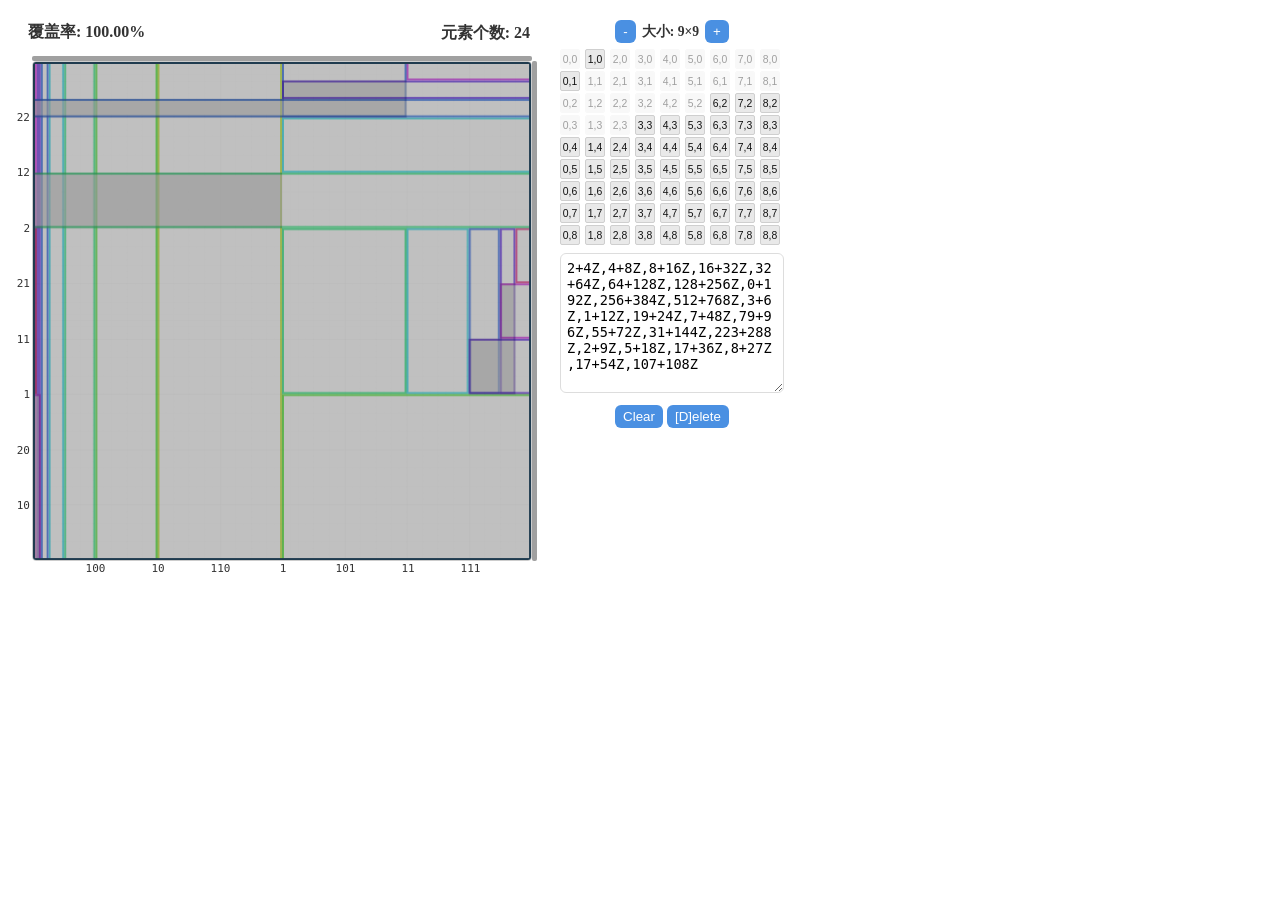
==== commit 826c2811: "功能增加喵！" ====
--- a/2d.html
+++ b/2d.html
@@ -21,15 +21,112 @@
 .acts{display:flex;gap:4px;margin-top:8px;justify-content:center}
 .act{background:#4a90e2;border:0;color:#fff;padding:4px 8px;border-radius:6px;font-weight:500;cursor:pointer}
 .act:active{transform:translateY(1px)}
-/* coverage badge and textarea */
+
 .coverage{background:transparent;color:#333;padding:0;margin:0;font-weight:600;font-size:1rem;line-height:1.2}
 textarea#rect-textarea{width:100%;box-sizing:border-box;height:140px;padding:6px;border-radius:6px;border:1px solid #ddd;font-family:Consolas,monospace;font-size:0.85rem;resize:vertical}
+
+
+.scrollbar-container {
+  position: relative;
+  width: 520px;
+  height: 520px;
+}
+.scrollbar-horizontal {
+  position: absolute;
+  top: 5px;
+  left: 10px;
+  width: 500px;
+  height: 5px;
+  z-index: 10;
+}
+.scrollbar-vertical {
+  position: absolute;
+  top: 10px;
+  left: 510px;
+  width: 5px;
+  height: 500px;
+  z-index: 10;
+}
+.scrollbar-track-horizontal,
+.scrollbar-track-vertical {
+  background-color: #f0f0f0;
+  border-radius: 2px;
+  position: relative;
+  width: 100%;
+  height: 100%;
+}
+.scrollbar-thumb-horizontal,
+.scrollbar-thumb-vertical {
+  background-color: #a0a0a0;
+  border-radius: 2px;
+  position: absolute;
+  cursor: pointer;
+}
+.scrollbar-thumb-horizontal:hover,
+.scrollbar-thumb-vertical:hover {
+  background-color: #808080;
+}
+.scrollbar-thumb-horizontal {
+  height: 100%;
+  min-width: 20px;
+}
+.scrollbar-thumb-vertical {
+  width: 100%;
+  min-height: 20px;
+}
+.axis-labels {
+  position: absolute;
+  z-index: 5;
+  pointer-events: none;
+  font-family: monospace;
+  font-size: 11px;
+  color: #333;
+}
+.axis-labels.y-axis {
+  left: -37px;
+  top: 10px;
+  width: 45px;
+  height: 500px;
+  text-align: right;
+  padding-right: 4px;
+  position: relative;
+}
+.axis-labels.y-axis .axis-label {
+  right: 0px;
+}
+.axis-labels.x-axis {
+  bottom: -1px;
+  left: 16px;
+  width: 500px;
+  height: 10px;
+  text-align: center;
+}
+.axis-label {
+  position: absolute;
+  white-space: nowrap;
+}
 </style></head>
 <body>
 <div class=main>
   <div class=canvas-area>
     <div class=info><span id="coverage" class="coverage">覆盖率: 0.00%</span><span class=count>元素个数: <span id=count>0</span></span></div>
-    <div class=holder><canvas id=canvas width=500 height=500></canvas></div>
+    <div class=holder>
+      <div class="scrollbar-container">
+        <canvas id=canvas width=500 height=500></canvas>
+        <div class="scrollbar-horizontal">
+          <div class="scrollbar-track-horizontal">
+            <div class="scrollbar-thumb-horizontal"></div>
+          </div>
+        </div>
+        <div class="scrollbar-vertical">
+          <div class="scrollbar-track-vertical">
+            <div class="scrollbar-thumb-vertical"></div>
+          </div>
+        </div>
+        <div id="y-axis-labels" class="axis-labels y-axis"></div>
+        <div id="x-axis-labels" class="axis-labels x-axis"></div>
+      </div>
+    </div>
   </div>
   <div class=matrix>
     <div class="matrix-controls" style="display:flex;gap:6px;justify-content:center;margin-bottom:6px;align-items:center">
@@ -50,106 +147,173 @@
 <script>
 (function(){
 const canvas=document.getElementById('canvas'),ctx=canvas.getContext('2d'),countSpan=document.getElementById('count');
+const scrollbarHorizontal=document.querySelector('.scrollbar-thumb-horizontal');
+const scrollbarVertical=document.querySelector('.scrollbar-thumb-vertical');
+const scrollbarTrackHorizontal=document.querySelector('.scrollbar-track-horizontal');
+const scrollbarTrackVertical=document.querySelector('.scrollbar-track-vertical');
+
 let rectangles=[],nextId=0,selectedId=null,isDragging=!1,dragOffset={x:0,y:0},currentShape={n:0,m:0,w:1,h:1};
-let clickSuppressed = false, downPos = null, hasMoved = false;
-let hadSelectionBeforeClick = false; // 跟踪点击开始时是否已经有选择
-let clickedInSelectedAtDown = false; // 跟踪点击开始时是否在选择的矩形内
-let gridSize = 9; // gridSize x gridSize (0..gridSize-1)
-const GRID_LIMIT_MAX = 60;
-
-// 视口系统：以左下角为原点，支持缩放和平移
-let viewport = {
-  x: 0,      // 视口左下角在逻辑坐标中的x位置
-  y: 0,      // 视口左下角在逻辑坐标中的y位置
-  scale: 1   // 缩放因子，1表示无缩放
-};
-const MIN_SCALE = 1;
-const MAX_SCALE = 10;
-let isPanning = false; // 是否正在平移
-let panStart = { x: 0, y: 0 }; // 平移开始时的鼠标位置
-let viewportStart = { x: 0, y: 0 }; // 平移开始时的视口位置
-
-// 将逻辑坐标转换为画布像素坐标
-function logicalToCanvas(logicalX, logicalY) {
-  // 逻辑坐标：左下角为原点，y轴向上
-  // 画布坐标：左上角为原点，y轴向下
-  const canvasX = (logicalX - viewport.x) * viewport.scale * 500;
-  const canvasY = 500 - (logicalY - viewport.y) * viewport.scale * 500;
-  return { x: canvasX, y: canvasY };
-}
-
-// 将画布像素坐标转换为逻辑坐标
-function canvasToLogical(canvasX, canvasY) {
-  // 画布坐标：左上角为原点，y轴向下
-  // 逻辑坐标：左下角为原点，y轴向上
-  const logicalX = viewport.x + (canvasX / 500) / viewport.scale;
-  const logicalY = viewport.y + (1 - canvasY / 500) / viewport.scale;
-  return { x: logicalX, y: logicalY };
-}
-
-// 检查视口是否超出边界
-function clampViewport() {
-  // 逻辑坐标范围是 [0,1] x [0,1]
-  // 视口显示的范围是 [viewport.x, viewport.x + 1/viewport.scale] x [viewport.y, viewport.y + 1/viewport.scale]
-  const viewWidth = 1 / viewport.scale;
-  const viewHeight = 1 / viewport.scale;
+let clickSuppressed=!1,downPos=null,hasMoved=!1;
+let hadSelectionBeforeClick=!1,clickedInSelectedAtDown=!1;
+let gridSize=9;
+const GRID_LIMIT_MAX=60;
+
+let isScrollingHorizontal=!1,isScrollingVertical=!1;
+let scrollStartX=0,scrollStartY=0,thumbStartX=0,thumbStartY=0;
+
+let viewport={x:0,y:0,scale:1};
+const MIN_SCALE=1,MAX_SCALE=10;
+let isPanning=!1,panStart={x:0,y:0},viewportStart={x:0,y:0};
+
+let textareaHistory=[];
+let historyIndex=-1;
+let isUndoRedoInProgress=!1;
+let debounceTimer=null;
+
+function saveToHistory(text){
+  if(isUndoRedoInProgress)return;
   
-  // 不能超出左边界
-  if (viewport.x < 0) viewport.x = 0;
-  // 不能超出右边界
-  if (viewport.x + viewWidth > 1) viewport.x = 1 - viewWidth;
-  // 不能超出下边界
-  if (viewport.y < 0) viewport.y = 0;
-  // 不能超出上边界
-  if (viewport.y + viewHeight > 1) viewport.y = 1 - viewHeight;
+  if(textareaHistory.length > 0 && textareaHistory[historyIndex] === text){
+    return;
+  }
   
-  // 如果视口宽度大于1，则居中显示
-  if (viewWidth > 1) {
-    viewport.x = (1 - viewWidth) / 2;
-  }
-  // 如果视口高度大于1，则居中显示
-  if (viewHeight > 1) {
-    viewport.y = (1 - viewHeight) / 2;
-  }
+  if(historyIndex<textareaHistory.length-1){
+    textareaHistory=textareaHistory.slice(0,historyIndex+1);
+  }
+  textareaHistory.push(text);
+  historyIndex=textareaHistory.length-1;
+  if(textareaHistory.length>50){
+    textareaHistory=textareaHistory.slice(-50);
+    historyIndex=textareaHistory.length-1;
+  }
+}
+
+function performUndo(){
+  if(historyIndex<=0)return;
+  historyIndex--;
+  isUndoRedoInProgress=!0;
+  const ta=document.getElementById('rect-textarea');
+  if(ta){
+    suppressTextarea=!0;
+    ta.value=textareaHistory[historyIndex];
+    suppressTextarea=!1;
+    parseTextareaAndLoad();
+  }
+  isUndoRedoInProgress=!1;
+}
+
+function performRedo(){
+  if(historyIndex>=textareaHistory.length-1)return;
+  historyIndex++;
+  isUndoRedoInProgress=!0;
+  const ta=document.getElementById('rect-textarea');
+  if(ta){
+    suppressTextarea=!0;
+    ta.value=textareaHistory[historyIndex];
+    suppressTextarea=!1;
+    parseTextareaAndLoad();
+  }
+  isUndoRedoInProgress=!1;
+}
+
+function logicalToCanvas(logicalX,logicalY){
+  const canvasX=(logicalX-viewport.x)*viewport.scale*500;
+  const canvasY=500-(logicalY-viewport.y)*viewport.scale*500;
+  return{x:canvasX,y:canvasY};
+}
+
+function canvasToLogical(canvasX,canvasY){
+  const logicalX=viewport.x+(canvasX/500)/viewport.scale;
+  const logicalY=viewport.y+(1-canvasY/500)/viewport.scale;
+  return{x:logicalX,y:logicalY};
+}
+
+function clampViewport(){
+  const viewWidth=1/viewport.scale,viewHeight=1/viewport.scale;
+  if(viewport.x<0)viewport.x=0;
+  if(viewport.x+viewWidth>1)viewport.x=1-viewWidth;
+  if(viewport.y<0)viewport.y=0;
+  if(viewport.y+viewHeight>1)viewport.y=1-viewHeight;
+  if(viewWidth>1)viewport.x=(1-viewWidth)/2;
+  if(viewHeight>1)viewport.y=(1-viewHeight)/2;
 }
 
 function updateCount(){
-  countSpan.innerText = rectangles.length;
-  try{ updateTextareaFromRects(); }catch(e){}
-  try{ updateCoverage(); }catch(e){}
+  countSpan.innerText=rectangles.length;
+  try{updateTextareaFromRects();}catch(e){}
+  try{updateCoverage();}catch(e){}
 }
 const usedKeys=()=>new Set(rectangles.map(r=>r.n+','+r.m));
 
 function vPow(k,p,max){
-  if(k===0) return max;
-  let v=0; while(k%p===0){k/=p;v++;}
+  if(k===0)return max;
+  let v=0;while(k%p===0){k/=p;v++;}
   return v>max?max:v;
 }
 
 function drawFineGrid(){
-  const H = 3**5, V = 2**8;
+  const viewWidth=1/viewport.scale,viewHeight=1/viewport.scale;
+  let hLevel=0;
+  if(viewHeight>0){
+    const maxLinesInView=100;
+    let temp=1;
+    while(temp*viewHeight<=maxLinesInView&&hLevel<12){
+      hLevel++;
+      temp*=3;
+    }
+    if(temp*viewHeight>maxLinesInView&&hLevel>0){
+      hLevel--;
+      temp/=3;
+    }
+  }
+  let vLevel=0;
+  if(viewWidth>0){
+    const maxLinesInView=100;
+    let temp=1;
+    while(temp*viewWidth<=maxLinesInView&&vLevel<16){
+      vLevel++;
+      temp*=2;
+    }
+    if(temp*viewWidth>maxLinesInView&&vLevel>0){
+      vLevel--;
+      temp/=2;
+    }
+  }
+  const H=3**hLevel,V=2**vLevel;
   ctx.save();
-  ctx.lineWidth = 0.5;
-  for(let k=0;k<H;k++){
-    let yFrac = k / H;
-    let cy = (1 - yFrac) * 500;
-    let v = vPow(k,3,5);
-    let alpha = 0.03 + (v/5) * 0.22;
-    ctx.strokeStyle = 'rgba(0,0,0,' + alpha + ')';
+  ctx.lineWidth=0.5;
+  const logicalYStart=viewport.y,logicalYEnd=viewport.y+viewHeight;
+  const kStartY=Math.floor(logicalYStart*H),kEndY=Math.ceil(logicalYEnd*H);
+  for(let k=Math.max(0,kStartY);k<=Math.min(H-1,kEndY);k++){
+    let yFrac=k/H;
+    let logicalY=yFrac;
+    let canvasPos=logicalToCanvas(0,logicalY);
+    let cy=canvasPos.y;
+    if(cy<0||cy>500)continue;
+    let v=vPow(k,3,hLevel);
+    let alpha=0.03+(v/hLevel)*0.22;
+    alpha*=Math.min(1,viewport.scale/2);
+    ctx.strokeStyle='rgba(0,0,0,'+alpha+')';
     ctx.beginPath();
-    ctx.moveTo(0, Math.round(cy)+0.5);
-    ctx.lineTo(500, Math.round(cy)+0.5);
+    ctx.moveTo(0,Math.round(cy)+0.5);
+    ctx.lineTo(500,Math.round(cy)+0.5);
     ctx.stroke();
   }
-  for(let k=0;k<V;k++){
-    let xFrac = k / V;
-    let cx = xFrac * 500;
-    let v = vPow(k,2,8);
-    let alpha = 0.03 + (v/8) * 0.22;
-    ctx.strokeStyle = 'rgba(0,0,0,' + alpha + ')';
+  const logicalXStart=viewport.x,logicalXEnd=viewport.x+viewWidth;
+  const kStartX=Math.floor(logicalXStart*V),kEndX=Math.ceil(logicalXEnd*V);
+  for(let k=Math.max(0,kStartX);k<=Math.min(V-1,kEndX);k++){
+    let xFrac=k/V;
+    let logicalX=xFrac;
+    let canvasPos=logicalToCanvas(logicalX,0);
+    let cx=canvasPos.x;
+    if(cx<0||cx>500)continue;
+    let v=vPow(k,2,vLevel);
+    let alpha=0.03+(v/vLevel)*0.22;
+    alpha*=Math.min(1,viewport.scale/2);
+    ctx.strokeStyle='rgba(0,0,0,'+alpha+')';
     ctx.beginPath();
-    ctx.moveTo(Math.round(cx)+0.5, 0);
-    ctx.lineTo(Math.round(cx)+0.5, 500);
+    ctx.moveTo(Math.round(cx)+0.5,0);
+    ctx.lineTo(Math.round(cx)+0.5,500);
     ctx.stroke();
   }
   ctx.restore();
@@ -163,24 +327,130 @@
   otherRects.forEach(r=>drawRect(r,0));
   selectedRect&&drawRect(selectedRect,1);
   ctx.strokeStyle='#1f3b4f';ctx.lineWidth=4;ctx.strokeRect(0,0,500,500);
+  updateAxisLabels();
+  updateScrollbars();
+}
+
+function updateAxisLabels(){
+  const yAxis=document.getElementById('y-axis-labels');
+  const xAxis=document.getElementById('x-axis-labels');
+  if(!yAxis||!xAxis)return;
+  
+  const viewWidth=1/viewport.scale,viewHeight=1/viewport.scale;
+  let hLevel=0;
+  if(viewHeight>0){
+    const maxLinesInView=100;
+    let temp=1;
+    while(temp*viewHeight<=maxLinesInView&&hLevel<12){
+      hLevel++;
+      temp*=3;
+    }
+    if(temp*viewHeight>maxLinesInView&&hLevel>0){
+      hLevel--;
+      temp/=3;
+    }
+  }
+  let vLevel=0;
+  if(viewWidth>0){
+    const maxLinesInView=100;
+    let temp=1;
+    while(temp*viewWidth<=maxLinesInView&&vLevel<16){
+      vLevel++;
+      temp*=2;
+    }
+    if(temp*viewWidth>maxLinesInView&&vLevel>0){
+      vLevel--;
+      temp/=2;
+    }
+  }
+  const H=3**hLevel,V=2**vLevel;
+  
+  yAxis.innerHTML='';
+  const logicalYStart=viewport.y,logicalYEnd=viewport.y+viewHeight;
+  const kStartY=Math.floor(logicalYStart*H),kEndY=Math.ceil(logicalYEnd*H);
+  let yCandidates=[];
+  for(let k=Math.max(0,kStartY);k<=Math.min(H-1,kEndY);k++){
+    let yFrac=k/H;
+    let logicalY=yFrac;
+    let canvasPos=logicalToCanvas(0,logicalY);
+    let cy=canvasPos.y;
+    if(cy<10||cy>490)continue;
+    let v=vPow(k,3,hLevel);
+    let label=reverseBaseDigitsStr(k,3,hLevel);
+    yCandidates.push({k,cy,v,label});
+  }
+  yCandidates.sort((a,b)=>{return a.label.length-b.label.length;});
+  for(let len=1,cnt=0,i=0,j=0;len<8;len++){
+    for(;yCandidates[j].label.length===len;j++)if(j>=10){j=i;break;}
+    for(;i<j;i++){
+      let cand=yCandidates[i];
+      let span=document.createElement('span');
+      span.className='axis-label';
+      span.textContent=cand.label;
+      span.style.top=(cand.cy-6)+'px';
+      yAxis.appendChild(span);
+    }
+  }
+  
+  xAxis.innerHTML='';
+  const logicalXStart=viewport.x,logicalXEnd=viewport.x+viewWidth;
+  const kStartX=Math.floor(logicalXStart*V),kEndX=Math.ceil(logicalXEnd*V);
+  let xCandidates=[];
+  for(let k=Math.max(0,kStartX);k<=Math.min(V-1,kEndX);k++){
+    let xFrac=k/V;
+    let logicalX=xFrac;
+    let canvasPos=logicalToCanvas(logicalX,0);
+    let cx=canvasPos.x;
+    if(cx<10||cx>490)continue;
+    let v=vPow(k,2,vLevel);
+    let label=reverseBinaryStr(k,vLevel);
+    xCandidates.push({k,cx,v,label});
+  }
+  xCandidates.sort((a,b)=>{return a.label.length-b.label.length;});
+  for(let len=1,cnt=0,i=0,j=0;len<8;len++){
+    for(;xCandidates[j].label.length===len;j++)if(j>=10){j=i;break;}
+    for(;i<j;i++){
+      let cand=xCandidates[i];
+      let span=document.createElement('span');
+      span.className='axis-label';
+      span.textContent=cand.label;
+      span.style.left=(cand.cx-5)+'px';
+      span.style.transform='translateX(-50%)';
+      xAxis.appendChild(span);
+    }
+  }
+}
+
+
+
+function updateScrollbars(){
+  if(!scrollbarHorizontal||!scrollbarVertical)return;
+  const viewWidth=1/viewport.scale,viewHeight=1/viewport.scale;
+  const trackWidth=500,trackHeight=500;
+  const thumbWidth=Math.max(20,viewWidth*trackWidth);
+  const maxThumbX=trackWidth-thumbWidth;
+  const thumbX=viewport.x*trackWidth;
+  const thumbHeight=Math.max(20,viewHeight*trackHeight);
+  const maxThumbY=trackHeight-thumbHeight;
+  const thumbY=trackHeight*(1-viewport.y-viewHeight);
+  scrollbarHorizontal.style.width=thumbWidth+'px';
+  scrollbarHorizontal.style.left=Math.min(maxThumbX,Math.max(0,thumbX))+'px';
+  scrollbarVertical.style.height=thumbHeight+'px';
+  scrollbarVertical.style.top=Math.min(maxThumbY,Math.max(0,thumbY))+'px';
 }
 
 function drawRect(r,isSelected){
   let {n,m,x,y}=r;
-  // 逻辑坐标中的宽度和高度
   let wLogical=1/2**n,hLogical=1/3**m;
-  // 转换为画布坐标
-  let topLeft = logicalToCanvas(x, y + hLogical); // 左上角
-  let bottomRight = logicalToCanvas(x + wLogical, y); // 右下角
-  let canvasW = bottomRight.x - topLeft.x;
-  let canvasH = bottomRight.y - topLeft.y;
-  
+  let topLeft=logicalToCanvas(x,y+hLogical);
+  let bottomRight=logicalToCanvas(x+wLogical,y);
+  let canvasW=bottomRight.x-topLeft.x;
+  let canvasH=bottomRight.y-topLeft.y;
   if(isSelected){
     ctx.fillStyle='rgba(255,240,160,0.5)';ctx.fillRect(topLeft.x,topLeft.y,canvasW,canvasH);
     ctx.strokeStyle='rgba(180,120,30,0.8)';ctx.lineWidth=2;
     ctx.save();ctx.globalCompositeOperation='multiply';ctx.strokeRect(topLeft.x+1,topLeft.y+1,canvasW-2,canvasH-2);ctx.restore();
   }else{
-    // 使用不同的混合模式，使叠加更明显
     ctx.fillStyle='rgba(150,150,150,0.6)';ctx.fillRect(topLeft.x,topLeft.y,canvasW,canvasH);
     ctx.strokeStyle=`hsla(${(n*37+m*73)%360},80%,60%,0.8)`;
     ctx.lineWidth=2;
@@ -189,9 +459,8 @@
 }
 
 function findRectsAt(px,py){
-  // 将画布像素坐标转换为逻辑坐标
-  let logical = canvasToLogical(px, py);
-  let lx = logical.x, ly = logical.y;
+  let logical=canvasToLogical(px,py);
+  let lx=logical.x,ly=logical.y;
   return rectangles.filter(r=>{
     let w=1/2**r.n,h=1/3**r.m;
     return lx>=r.x&&lx<=r.x+w&&ly>=r.y&&ly<=r.y+h;
@@ -206,13 +475,15 @@
   autoSelect&&(selectedId=id);updateCount();updateButtons();drawAll();return 1;
 }
 
-function moveRect(id,nx,ny){
+function moveRect(id,nx,ny,saveHistory=!0){
   let r=rectangles.find(r=>r.id===id);if(!r)return;
   let w=1/2**r.n,h=1/3**r.m;
   if(nx<0||ny<0||nx+w>1||ny+h>1)return;
   r.x=nx;r.y=ny;drawAll();
-  try{ updateTextareaFromRects(); }catch(e){}
-  try{ updateCoverage(); }catch(e){}
+  if(saveHistory){
+    try{updateTextareaFromRects();}catch(e){}
+  }
+  try{updateCoverage();}catch(e){}
 }
 
 function deleteSelected(){
@@ -230,28 +501,26 @@
   let used=usedKeys();
   document.querySelectorAll('.btn').forEach(b=>{
     let n=Number(b.dataset.n),m=Number(b.dataset.m);
-    if(n===0 && m===0){ b.classList.add('dis'); return; }
+    if(n===0&&m===0){b.classList.add('dis');return;}
     used.has(n+','+m)?b.classList.add('dis'):b.classList.remove('dis');
   });
 }
 
-// 取消所有按钮的选中状态
 function deselectAllButtons(){
   document.querySelectorAll('.btn').forEach(b=>{
     b.classList.remove('sel');
   });
-  // 重置currentShape为默认值(0,0)
-  currentShape = {n:0,m:0,w:1,h:1};
+  currentShape={n:0,m:0,w:1,h:1};
 }
 
 function buildMatrix(){
   let t=document.getElementById('rows');t.innerHTML='';
-  const rowsContainer = document.getElementById('rows');
-  const MAX_INDEX = gridSize - 1;
-  rowsContainer.innerHTML = '';
+  const rowsContainer=document.getElementById('rows');
+  const MAX_INDEX=gridSize-1;
+  rowsContainer.innerHTML='';
   for(let m=0;m<=MAX_INDEX;m++){
     let d=document.createElement('div');d.className='row';
-    d.style.gridTemplateColumns = 'repeat(' + gridSize + ',24px)';
+    d.style.gridTemplateColumns='repeat('+gridSize+',24px)';
     for(let n=0;n<=MAX_INDEX;n++){
       let b=document.createElement('button');
       b.className='btn';b.dataset.n=n;b.dataset.m=m;
@@ -260,9 +529,8 @@
         if(b.classList.contains('dis'))return;
         document.querySelectorAll('.btn').forEach(x=>x.classList.remove('sel'));
         b.classList.add('sel');currentShape={n,m,w:1/2**n,h:1/3**m};
-        // 取消矩形选择
-        selectedId = null;
-        isDragging = false;
+        selectedId=null;
+        isDragging=!1;
         drawAll();
       };
       d.appendChild(b);
@@ -274,184 +542,134 @@
 }
 
 function updateGridSizeDisplay(){
-  const el = document.getElementById('grid-size');
-  el && (el.innerText = gridSize + '×' + gridSize);
-}
-
-document.getElementById('grid-increase').addEventListener('click', ()=>{
-  if(gridSize >= GRID_LIMIT_MAX) return;
-  gridSize = Math.min(GRID_LIMIT_MAX, gridSize + 1);
-  // 取消矩形选择
-  selectedId = null;
-  isDragging = false;
-  buildMatrix(); updateButtons(); updateGridSizeDisplay(); drawAll();
+  const el=document.getElementById('grid-size');
+  el&&(el.innerText=gridSize+'×'+gridSize);
+}
+
+document.getElementById('grid-increase').addEventListener('click',()=>{
+  if(gridSize>=GRID_LIMIT_MAX)return;
+  gridSize=Math.min(GRID_LIMIT_MAX,gridSize+1);
+  selectedId=null;
+  isDragging=!1;
+  buildMatrix();updateButtons();updateGridSizeDisplay();drawAll();
 });
-document.getElementById('grid-decrease').addEventListener('click', ()=>{
-  if(gridSize <= 1) return;
-  gridSize = Math.max(1, gridSize - 1);
-  // 取消矩形选择
-  selectedId = null;
-  isDragging = false;
-  buildMatrix(); updateButtons(); updateGridSizeDisplay(); drawAll();
+document.getElementById('grid-decrease').addEventListener('click',()=>{
+  if(gridSize<=1)return;
+  gridSize=Math.max(1,gridSize-1);
+  selectedId=null;
+  isDragging=!1;
+  buildMatrix();updateButtons();updateGridSizeDisplay();drawAll();
 });
 
-// wheel on matrix to expand/contract quickly (hold Shift for safety)
-document.querySelector('.matrix').addEventListener('wheel', e=>{
-  if(!e.shiftKey) return; // require Shift + wheel to change size
+document.querySelector('.matrix').addEventListener('wheel',e=>{
+  if(!e.shiftKey)return;
   e.preventDefault();
-  if(e.deltaY < 0){ // zoom in
-    if(gridSize < GRID_LIMIT_MAX) gridSize++;
+  if(e.deltaY<0){
+    if(gridSize<GRID_LIMIT_MAX)gridSize++;
   }else{
-    if(gridSize > 1) gridSize--;
-  }
-  buildMatrix(); updateButtons(); updateGridSizeDisplay();
+    if(gridSize>1)gridSize--;
+  }
+  buildMatrix();updateButtons();updateGridSizeDisplay();
 });
 
 canvas.addEventListener('mousedown',e=>{
   let r=canvas.getBoundingClientRect(),s=canvas.width/r.width,
       x=(e.clientX-r.left)*s,y=(e.clientY-r.top)*s;
-  
-  // 检查是否按下了 Ctrl 或 Shift 键
-  const isCtrlOrShift = e.ctrlKey || e.shiftKey;
-  
-  // 重置状态
-  downPos = {x: e.clientX, y: e.clientY};
-  hasMoved = false;
-  clickSuppressed = false;
-  hadSelectionBeforeClick = selectedId !== null; // 记录点击开始时是否已经有选择
-  
-  // 检查点击开始时是否在选择的矩形内
-  clickedInSelectedAtDown = false;
-  if(selectedId !== null){
-    let selectedRect = rectangles.find(r=>r.id===selectedId);
+  const isCtrlOrShift=e.ctrlKey||e.shiftKey;
+  downPos={x:e.clientX,y:e.clientY};
+  hasMoved=!1;
+  clickSuppressed=!1;
+  hadSelectionBeforeClick=selectedId!==null;
+  clickedInSelectedAtDown=!1;
+  if(selectedId!==null){
+    let selectedRect=rectangles.find(r=>r.id===selectedId);
     if(selectedRect){
-      // 将画布像素坐标转换为逻辑坐标
-      let logicalPos = canvasToLogical(x, y);
-      let lx = logicalPos.x, ly = logicalPos.y;
-      let w=1/2**selectedRect.n, h=1/3**selectedRect.m;
-      clickedInSelectedAtDown = (lx >= selectedRect.x && lx <= selectedRect.x + w &&
-                                ly >= selectedRect.y && ly <= selectedRect.y + h);
-    }
-  }
-  
-  // 如果点击的不是按钮且不是canvas，取消所有按钮的选中状态
-  if(!e.target.closest || (!e.target.closest('.btn') && e.target !== canvas && !canvas.contains(e.target))){
+      let logicalPos=canvasToLogical(x,y);
+      let lx=logicalPos.x,ly=logicalPos.y;
+      let w=1/2**selectedRect.n,h=1/3**selectedRect.m;
+      clickedInSelectedAtDown=(lx>=selectedRect.x&&lx<=selectedRect.x+w&&ly>=selectedRect.y&&ly<=selectedRect.y+h);
+    }
+  }
+  if(!e.target.closest||(!e.target.closest('.btn')&&e.target!==canvas&&!canvas.contains(e.target))){
     deselectAllButtons();
   }
-  
   if(x<0||x>500||y<0||y>500){
     selectedId=null;
     drawAll();
     return;
   }
-  
-  // 如果按下了 Ctrl 或 Shift 键，开始平移操作
   if(isCtrlOrShift){
-    isPanning = true;
-    panStart.x = e.clientX;
-    panStart.y = e.clientY;
-    viewportStart.x = viewport.x;
-    viewportStart.y = viewport.y;
+    isPanning=!0;
+    panStart.x=e.clientX;
+    panStart.y=e.clientY;
+    viewportStart.x=viewport.x;
+    viewportStart.y=viewport.y;
     e.preventDefault();
     return;
   }
-  
-  // 检查是否有按钮被选中（currentShape有效且不是(0,0)）
-  let hasButtonSelected = currentShape && !(currentShape.n === 0 && currentShape.m === 0);
-  
+  let hasButtonSelected=currentShape&&!(currentShape.n===0&&currentShape.m===0);
   if(hasButtonSelected){
-    // 有按钮被选中，优先执行放置操作（创建新矩形）
-    // 保存currentShape的值，然后取消按钮选中状态
-    let savedShape = {n: currentShape.n, m: currentShape.m, w: currentShape.w, h: currentShape.h};
-    
-    // 取消按钮选中状态
+    let savedShape={n:currentShape.n,m:currentShape.m,w:currentShape.w,h:currentShape.h};
     deselectAllButtons();
-    
     let n=savedShape.n,m=savedShape.m;
-    // 检查是否已经存在相同类型的矩形
     if(rectangles.some(r=>r.n===n&&r.m===m))return;
-    
-    // 将画布像素坐标转换为逻辑坐标
-    let logicalPos = canvasToLogical(x, y);
-    let lx = logicalPos.x, ly = logicalPos.y;
-    
+    let logicalPos=canvasToLogical(x,y);
+    let lx=logicalPos.x,ly=logicalPos.y;
     let stepsX=2**n,stepsY=3**m,
         gridX=Math.floor(lx*stepsX)/stepsX,gridY=Math.floor(ly*stepsY)/stepsY;
     gridX<0&&(gridX=0);gridY<0&&(gridY=0);
     gridX+savedShape.w>1&&(gridX=1-savedShape.w);
     gridY+savedShape.h>1&&(gridY=1-savedShape.h);
     gridX=Math.round(gridX*stepsX)/stepsX;gridY=Math.round(gridY*stepsY)/stepsY;
-    
-    // 添加新矩形
     if(addRectangle(n,m,gridX,gridY,1)){
-      // 新矩形创建成功，准备拖动
-      isDragging = true;
-      let newRect = rectangles.find(r=>r.id===selectedId);
+      isDragging=!0;
+      let newRect=rectangles.find(r=>r.id===selectedId);
       if(newRect){
-        dragOffset.x = lx - newRect.x;
-        dragOffset.y = ly - newRect.y;
+        dragOffset.x=lx-newRect.x;
+        dragOffset.y=ly-newRect.y;
       }
     }
-    
     drawAll();
     e.preventDefault();
   }else{
-    // 没有按钮被选中，执行原有的逻辑
     let overlapped=findRectsAt(x,y);
-    
     if(overlapped.length){
-      // 检查是否点击在已选择的矩形内
-      let clickedInSelected = false;
-      if(selectedId !== null){
-        let selectedRect = rectangles.find(r=>r.id===selectedId);
+      let clickedInSelected=!1;
+      if(selectedId!==null){
+        let selectedRect=rectangles.find(r=>r.id===selectedId);
         if(selectedRect){
-          // 将画布像素坐标转换为逻辑坐标
-          let logicalPos = canvasToLogical(x, y);
-          let lx = logicalPos.x, ly = logicalPos.y;
-          let w=1/2**selectedRect.n, h=1/3**selectedRect.m;
-          clickedInSelected = (lx >= selectedRect.x && lx <= selectedRect.x + w &&
-                              ly >= selectedRect.y && ly <= selectedRect.y + h);
+          let logicalPos=canvasToLogical(x,y);
+          let lx=logicalPos.x,ly=logicalPos.y;
+          let w=1/2**selectedRect.n,h=1/3**selectedRect.m;
+          clickedInSelected=(lx>=selectedRect.x&&lx<=selectedRect.x+w&&ly>=selectedRect.y&&ly<=selectedRect.y+h);
         }
       }
-      
-      if(selectedId === null || !clickedInSelected){
-        // 情况1: 未选择，或点击在选择的区域外 - 选择点击的矩形并开始拖动
-        selectedId = overlapped[0].id;
-        isDragging = true;
-        // 将画布像素坐标转换为逻辑坐标
-        let logicalPos = canvasToLogical(x, y);
-        dragOffset.x = logicalPos.x - overlapped[0].x;
-        dragOffset.y = logicalPos.y - overlapped[0].y;
-      } else {
-        // 情况2: 点击在选择的区域内 - 准备拖动，但不立即切换选择
-        // 是否切换选择将在mouseup中根据是否移动决定
-        isDragging = true;
-        // 将画布像素坐标转换为逻辑坐标
-        let logicalPos = canvasToLogical(x, y);
-        let selectedRect = rectangles.find(r=>r.id===selectedId);
+      if(selectedId===null||!clickedInSelected){
+        selectedId=overlapped[0].id;
+        isDragging=!0;
+        let logicalPos=canvasToLogical(x,y);
+        dragOffset.x=logicalPos.x-overlapped[0].x;
+        dragOffset.y=logicalPos.y-overlapped[0].y;
+      }else{
+        isDragging=!0;
+        let logicalPos=canvasToLogical(x,y);
+        let selectedRect=rectangles.find(r=>r.id===selectedId);
         if(selectedRect){
-          dragOffset.x = logicalPos.x - selectedRect.x;
-          dragOffset.y = logicalPos.y - selectedRect.y;
+          dragOffset.x=logicalPos.x-selectedRect.x;
+          dragOffset.y=logicalPos.y-selectedRect.y;
         }
       }
-      
       drawAll();
       e.preventDefault();
     }else{
-      // 点击空白处：取消选择
       selectedId=null;
       drawAll();
-      
-      // 如果没有矩形被点击，尝试添加新矩形
-      // 只有当currentShape有效且不是(0,0)时才允许添加（(0,0)是被禁用的）
       if(!currentShape)return;
       let n=currentShape.n,m=currentShape.m;
-      // 检查是否是(0,0)元素，如果是则不允许添加
-      if(n === 0 && m === 0) return;
+      if(n===0&&m===0)return;
       if(rectangles.some(r=>r.n===n&&r.m===m))return;
-      // 将画布像素坐标转换为逻辑坐标
-      let logicalPos = canvasToLogical(x, y);
-      let lx = logicalPos.x, ly = logicalPos.y;
+      let logicalPos=canvasToLogical(x,y);
+      let lx=logicalPos.x,ly=logicalPos.y;
       let stepsX=2**n,stepsY=3**m,
           gridX=Math.floor(lx*stepsX)/stepsX,gridY=Math.floor(ly*stepsY)/stepsY;
       gridX<0&&(gridX=0);gridY<0&&(gridY=0);
@@ -465,320 +683,382 @@
 
 document.addEventListener('mousemove',e=>{
   if(downPos){
-    const dx = Math.abs(e.clientX - downPos.x), dy = Math.abs(e.clientY - downPos.y);
-    if(dx > 4 || dy > 4) {
-      clickSuppressed = true;
-      hasMoved = true; // 标记已移动
-    }
-  }
-  
-  // 处理平移操作
+    const dx=Math.abs(e.clientX-downPos.x),dy=Math.abs(e.clientY-downPos.y);
+    if(dx>4||dy>4){
+      clickSuppressed=!0;
+      hasMoved=!0;
+    }
+  }
   if(isPanning){
     e.preventDefault();
-    const dx = e.clientX - panStart.x;
-    const dy = e.clientY - panStart.y;
-    
-    // 计算平移量（逻辑坐标）
-    // 鼠标移动的像素距离转换为逻辑坐标距离
-    // x轴：鼠标向右移动，视口向左移动（显示右侧的内容）
-    // y轴：鼠标向上移动，视口向下移动（显示上方的内容）
-    const logicalDx = -dx / (500 * viewport.scale);
-    const logicalDy = dy / (500 * viewport.scale);
-    
-    // 更新视口位置
-    viewport.x = viewportStart.x + logicalDx;
-    viewport.y = viewportStart.y + logicalDy;
-    
-    // 检查边界
+    const dx=e.clientX-panStart.x;
+    const dy=e.clientY-panStart.y;
+    const logicalDx=-dx/(500*viewport.scale);
+    const logicalDy=dy/(500*viewport.scale);
+    viewport.x=viewportStart.x+logicalDx;
+    viewport.y=viewportStart.y+logicalDy;
     clampViewport();
-    
-    // 重绘
     drawAll();
     return;
   }
-  
   if(!isDragging||selectedId===null)return;
-  
   e.preventDefault();
   let r=canvas.getBoundingClientRect(),s=canvas.width/r.width,
       x=(e.clientX-r.left)*s,y=(e.clientY-r.top)*s,
       rr=rectangles.find(r=>r.id===selectedId);
   if(!rr)return;
-  
-  // 将画布像素坐标转换为逻辑坐标
-  let logicalPos = canvasToLogical(x, y);
-  let targetX = logicalPos.x - dragOffset.x;
-  let targetY = logicalPos.y - dragOffset.y;
-  
+  let logicalPos=canvasToLogical(x,y);
+  let targetX=logicalPos.x-dragOffset.x;
+  let targetY=logicalPos.y-dragOffset.y;
   let stepsX=2**rr.n,stepsY=3**rr.m,
       alignedX=Math.round(targetX*stepsX)/stepsX,alignedY=Math.round(targetY*stepsY)/stepsY,
       w=1/2**rr.n,h=1/3**rr.m;
-  
   alignedX<0&&(alignedX=0);alignedY<0&&(alignedY=0);
   alignedX+w>1&&(alignedX=1-w);alignedY+h>1&&(alignedY=1-h);
   alignedX=Math.round(alignedX*stepsX)/stepsX;alignedY=Math.round(alignedY*stepsY)/stepsY;
-  
-  moveRect(rr.id,alignedX,alignedY);
+  moveRect(rr.id,alignedX,alignedY,!1); // 拖动过程中不保存历史
 });
 
 document.addEventListener('mouseup',()=>{
-  // 如果点击在已选择的矩形内且没有移动，切换到下一个矩形
-  // 只有当点击开始时已经有选择且点击在选择的矩形内时才执行切换逻辑
-  if(!hasMoved && downPos && selectedId !== null && hadSelectionBeforeClick && clickedInSelectedAtDown){
-    // 获取点击位置
+  if(!hasMoved&&downPos&&selectedId!==null&&hadSelectionBeforeClick&&clickedInSelectedAtDown){
     let r=canvas.getBoundingClientRect(),s=canvas.width/r.width,
         x=(downPos.x-r.left)*s,y=(downPos.y-r.top)*s;
-    
-    if(x>=0 && x<=500 && y>=0 && y<=500){
+    if(x>=0&&x<=500&&y>=0&&y<=500){
       let overlapped=findRectsAt(x,y);
-      
-      // 如果点击在已选择的矩形内且有多个矩形重叠，切换到下一个
-      if(overlapped.length > 1){
-        let idx = overlapped.findIndex(rr=>rr.id===selectedId);
-        if(idx !== -1){
-          // 切换到下一个矩形（循环）
-          selectedId = overlapped[(idx + 1) % overlapped.length].id;
+      if(overlapped.length>1){
+        let idx=overlapped.findIndex(rr=>rr.id===selectedId);
+        if(idx!==-1){
+          selectedId=overlapped[(idx+1)%overlapped.length].id;
         }
       }
     }
   }
+  isDragging=!1;
+  isPanning=!1;
+  downPos=null;
+  hasMoved=!1;
+  hadSelectionBeforeClick=!1;
+  clickedInSelectedAtDown=!1;
+  drawAll();
   
-  // 重置状态
-  isDragging = false;
-  isPanning = false;
-  downPos = null;
-  hasMoved = false;
-  hadSelectionBeforeClick = false;
-  clickedInSelectedAtDown = false;
+  // 拖动结束后保存历史记录
+  if(selectedId!==null){
+    try{updateTextareaFromRects();}catch(e){}
+  }
+});
+
+canvas.addEventListener('wheel',e=>{
+  e.preventDefault();
+  const zoomSpeed=0.1;
+  const mouseX=e.clientX-canvas.getBoundingClientRect().left;
+  const mouseY=e.clientY-canvas.getBoundingClientRect().top;
+  const logicalBefore=canvasToLogical(mouseX,mouseY);
+  let zoomFactor=1.0;
+  if(e.deltaY<0){
+    zoomFactor=1+zoomSpeed;
+  }else{
+    zoomFactor=1-zoomSpeed;
+  }
+  viewport.scale*=zoomFactor;
+  if(viewport.scale<MIN_SCALE)viewport.scale=MIN_SCALE;
+  if(viewport.scale>MAX_SCALE)viewport.scale=MAX_SCALE;
+  const logicalAfter=canvasToLogical(mouseX,mouseY);
+  viewport.x+=logicalBefore.x-logicalAfter.x;
+  viewport.y+=logicalBefore.y-logicalAfter.y;
+  clampViewport();
   drawAll();
 });
 
-canvas.addEventListener('wheel',e=>{
-  e.preventDefault();
-  // 滚轮缩放
-  const zoomSpeed = 0.1;
-  const mouseX = e.clientX - canvas.getBoundingClientRect().left;
-  const mouseY = e.clientY - canvas.getBoundingClientRect().top;
-  
-  // 获取鼠标位置对应的逻辑坐标
-  const logicalBefore = canvasToLogical(mouseX, mouseY);
-  
-  // 计算缩放因子
-  let zoomFactor = 1.0;
-  if (e.deltaY < 0) {
-    // 向上滚动，放大
-    zoomFactor = 1 + zoomSpeed;
-  } else {
-    // 向下滚动，缩小
-    zoomFactor = 1 - zoomSpeed;
-  }
-  
-  // 应用缩放
-  viewport.scale *= zoomFactor;
-  
-  // 限制缩放范围
-  if (viewport.scale < MIN_SCALE) viewport.scale = MIN_SCALE;
-  if (viewport.scale > MAX_SCALE) viewport.scale = MAX_SCALE;
-  
-  // 获取缩放后鼠标位置对应的逻辑坐标
-  const logicalAfter = canvasToLogical(mouseX, mouseY);
-  
-  // 调整视口位置，使鼠标位置对应的逻辑坐标保持不变
-  viewport.x += logicalBefore.x - logicalAfter.x;
-  viewport.y += logicalBefore.y - logicalAfter.y;
-  
-  // 检查边界
-  clampViewport();
-  
-  // 重绘
+canvas.addEventListener('dragstart',e=>e.preventDefault());
+
+window.addEventListener('keydown',e=>{
+  const k=e.key.toLowerCase();
+  if(k==='d'&&selectedId!==null){deleteSelected();e.preventDefault();}
+  // if(k==='c'){clearAll();e.preventDefault();}
+  if(e.ctrlKey){
+    if(k==='z'){
+      performUndo();
+      e.preventDefault();
+    }else if(k==='y'){
+      performRedo();
+      e.preventDefault();
+    }
+  }
+});
+
+document.getElementById('clear').addEventListener('click',clearAll);
+document.getElementById('del').addEventListener('click',deleteSelected);
+
+document.addEventListener('mousedown',e=>{
+  if(e.target===canvas||canvas.contains(e.target))return;
+  if(e.target.closest&&(e.target.closest('.btn')||e.target.closest('.act')||e.target.closest('.acts')||e.target.closest('#rows')||e.target.closest('.matrix-controls')))return;
+  deselectAllButtons();
+  selectedId=null;
+  isDragging=!1;
   drawAll();
 });
 
-
-canvas.addEventListener('dragstart',e=>e.preventDefault());
-
-window.addEventListener('keydown',e=>{
-  const k = e.key.toLowerCase();
-  if(k==='d'&&selectedId!==null){ deleteSelected(); e.preventDefault(); }
-  // Save/Load shortcuts removed; use右侧文本框实时同步
-});
-
-document.getElementById('clear').addEventListener('click',clearAll);
-document.getElementById('del').addEventListener('click',deleteSelected);
-
-// 点击canvas以外位置时取消按钮选中状态和矩形选择
-document.addEventListener('mousedown',e=>{
-  // 如果点击的是canvas或canvas内的元素，不处理（由canvas的mousedown事件处理）
-  if(e.target === canvas || canvas.contains(e.target)) return;
-  
-  // 如果点击的是按钮或相关控件，不取消选择
-  if(e.target.closest && (e.target.closest('.btn') || e.target.closest('.act') || e.target.closest('.acts') || e.target.closest('#rows') || e.target.closest('.matrix-controls'))) return;
-  
-  // 取消按钮选中状态
-  deselectAllButtons();
-  
-  // 取消矩形选择
-  selectedId = null;
-  isDragging = false;
-  drawAll();
-});
+function reverseBinaryStr(num,n){
+  if(n===0)return'0';
+  let str=num.toString(2).padStart(n,'0').split('').reverse().join('');
+  return str.replace(/^0+/,'')||'0';
+}
+
+function reverseBaseDigitsStr(num,base,len){
+  if(len===0)return'0';
+  let str=num.toString(base).padStart(len,'0').split('').reverse().join('');
+  return str.replace(/^0+/,'')||'0';
+}
 
 function reverseBinary(num,n){
-  if(n===0) return 0;
-  let s = num.toString(2).padStart(n,'0').split('').reverse().join('');
+  if(n===0)return 0;
+  let s=num.toString(2).padStart(n,'0').split('').reverse().join('');
   return parseInt(s,2);
 }
 
-function reverseBaseDigits(num, base, len){
-  if(len===0) return 0;
-  let s = num.toString(base).padStart(len,'0').split('').reverse().join('');
-  return parseInt(s, base);
+function reverseBaseDigits(num,base,len){
+  if(len===0)return 0;
+  let s=num.toString(base).padStart(len,'0').split('').reverse().join('');
+  return parseInt(s,base);
 }
 
 function egcd(a,b){
-  if(b===0) return [1,0,a];
-  let [x,y,g]=egcd(b,a%b);
-  return [y, x - Math.floor(a/b)*y, g];
+  if(b===0)return[1,0,a];
+  let[x,y,g]=egcd(b,a%b);
+  return[y,x-Math.floor(a/b)*y,g];
 }
 
 function modInv(a,m){
-  let [x,y,g]=egcd(a,m);
-  if(g!==1) return null;
-  x%=m; if(x<0) x+=m; return x;
+  let[x,y,g]=egcd(a,m);
+  if(g!==1)return null;
+  x%=m;if(x<0)x+=m;return x;
 }
 
 function crtCombine(xrev,yrev,n,mPow){
-  const mod2 = 2**n, mod3 = 3**mPow, M = mod2*mod3;
-  if(mod2===1 && mod3===1) return 0;
-  if(mod2===1) return yrev%mod3;
-  if(mod3===1) return xrev%mod2;
-  const inv = modInv(mod2, mod3);
-  const k = ((yrev - xrev) % mod3 + mod3) % mod3;
-  const t = (xrev + (((k * inv) % mod3) * mod2)) % M;
+  const mod2=2**n,mod3=3**mPow,M=mod2*mod3;
+  if(mod2===1&&mod3===1)return 0;
+  if(mod2===1)return yrev%mod3;
+  if(mod3===1)return xrev%mod2;
+  const inv=modInv(mod2,mod3);
+  const k=((yrev-xrev)%mod3+mod3)%mod3;
+  const t=(xrev+(((k*inv)%mod3)*mod2))%M;
   return t;
 }
 
 function encodeRectToString(r){
-  const n=r.n, m=r.m;
-  const xi = Math.round(r.x * (2**n));
-  const yi = Math.round(r.y * (3**m));
-  const xrev = reverseBinary(xi,n);
-  const yrev = reverseBaseDigits(yi,3,m);
-  const t = crtCombine(xrev,yrev,n,m);
-  const M = (2**n)*(3**m);
-  return `${t}+${M}Z`;
-}
-
-// serialize rectangles to the string format used previously
+  const n=r.n,m=r.m;
+  const xi=Math.round(r.x*(2**n));
+  const yi=Math.round(r.y*(3**m));
+  const xrev=reverseBinary(xi,n);
+  const yrev=reverseBaseDigits(yi,3,m);
+  const t=crtCombine(xrev,yrev,n,m);
+  const M=(2**n)*(3**m);
+  return`${t}+${M}Z`;
+}
+
 function serializeRects(){
   return rectangles.map(encodeRectToString).join(',');
 }
 
-// will be toggled while programmatically writing to textarea
-let suppressTextarea = false;
+let suppressTextarea=!1;
 
 function updateTextareaFromRects(){
-  const ta = document.getElementById('rect-textarea');
-  if(!ta) return;
-  suppressTextarea = true;
-  ta.value = serializeRects();
-  suppressTextarea = false;
+  const ta=document.getElementById('rect-textarea');
+  if(!ta)return;
+  suppressTextarea=!0;
+  const newText=serializeRects();
+  ta.value=newText;
+  if(!isUndoRedoInProgress){
+    saveToHistory(newText);
+  }
+  suppressTextarea=!1;
 }
 
 function updateCoverage(){
-  const covEl = document.getElementById('coverage');
-  if(!covEl) return;
-  // compute union area of axis-aligned rectangles on [0,1]^2
+  const covEl=document.getElementById('coverage');
+  if(!covEl)return;
   function computeUnionArea(rects){
-    if(!rects||rects.length===0) return 0;
-    // collect unique x edges
-    const xs = new Set();
-    rects.forEach(r=>{ xs.add(r.x); xs.add(r.x + (1/2**r.n)); });
-    const xsArr = Array.from(xs).sort((a,b)=>a-b);
-    let area = 0;
+    if(!rects||rects.length===0)return 0;
+    const xs=new Set();
+    rects.forEach(r=>{xs.add(r.x);xs.add(r.x+(1/2**r.n));});
+    const xsArr=Array.from(xs).sort((a,b)=>a-b);
+    let area=0;
     for(let i=0;i<xsArr.length-1;i++){
-      const x0 = xsArr[i], x1 = xsArr[i+1];
-      const dx = x1 - x0;
-      if(dx<=0) continue;
-      // gather y-intervals for rectangles that intersect this vertical strip
-      const intervals = [];
+      const x0=xsArr[i],x1=xsArr[i+1];
+      const dx=x1-x0;
+      if(dx<=0)continue;
+      const intervals=[];
       rects.forEach(r=>{
-        const rx0 = r.x, rx1 = r.x + (1/2**r.n);
-        if(rx1 <= x0 || rx0 >= x1) return; // no overlap
-        const y0 = r.y, y1 = r.y + (1/3**r.m);
+        const rx0=r.x,rx1=r.x+(1/2**r.n);
+        if(rx1<=x0||rx0>=x1)return;
+        const y0=r.y,y1=r.y+(1/3**r.m);
         intervals.push([y0,y1]);
       });
-      if(intervals.length===0) continue;
+      if(intervals.length===0)continue;
       intervals.sort((a,b)=>a[0]-b[0]);
-      // merge intervals and sum length
-      let mergedStart = intervals[0][0], mergedEnd = intervals[0][1], coveredY = 0;
+      let mergedStart=intervals[0][0],mergedEnd=intervals[0][1],coveredY=0;
       for(let k=1;k<intervals.length;k++){
-        const s = intervals[k][0], e = intervals[k][1];
-        if(s <= mergedEnd){
-          if(e > mergedEnd) mergedEnd = e;
+        const s=intervals[k][0],e=intervals[k][1];
+        if(s<=mergedEnd){
+          if(e>mergedEnd)mergedEnd=e;
         }else{
-          coveredY += Math.max(0, mergedEnd - mergedStart);
-          mergedStart = s; mergedEnd = e;
+          coveredY+=Math.max(0,mergedEnd-mergedStart);
+          mergedStart=s;mergedEnd=e;
         }
       }
-      coveredY += Math.max(0, mergedEnd - mergedStart);
-      area += dx * coveredY;
-    }
-    if(area > 1) area = 1;
+      coveredY+=Math.max(0,mergedEnd-mergedStart);
+      area+=dx*coveredY;
+    }
+    if(area>1)area=1;
     return area;
   }
-
-  const area = computeUnionArea(rectangles || []);
-  covEl.innerText = '覆盖率: ' + (area*100).toFixed(2) + '%';
+  const area=computeUnionArea(rectangles||[]);
+  covEl.innerText='覆盖率: '+(area*100).toFixed(2)+'%';
 }
 
 function parseTextareaAndLoad(){
-  const ta = document.getElementById('rect-textarea');
-  if(!ta) return;
-  if(suppressTextarea) return;
-  const raw = ta.value || '';
-  const parts = raw.split(',').map(p=>p.trim()).filter(Boolean);
-  // rebuild rectangles from textarea
-  rectangles = []; nextId = 0; selectedId = null; isDragging = 0;
+  const ta=document.getElementById('rect-textarea');
+  if(!ta)return;
+  if(suppressTextarea)return;
+  const raw=ta.value||'';
+  if(!isUndoRedoInProgress){
+    saveToHistory(raw);
+  }
+  const parts=raw.split(',').map(p=>p.trim()).filter(Boolean);
+  rectangles=[];nextId=0;selectedId=null;isDragging=0;
   for(const p of parts){
-    const parsed = parseEntryString(p);
-    if(parsed){ addRectangle(parsed.n, parsed.m, parsed.x, parsed.y, 0); }
-  }
-  updateButtons(); drawAll(); updateCount();
+    const parsed=parseEntryString(p);
+    if(parsed){addRectangle(parsed.n,parsed.m,parsed.x,parsed.y,0);}
+  }
+  updateButtons();drawAll();updateCount();
+}
+
+function debouncedParseTextareaAndLoad(){
+  if(debounceTimer){
+    clearTimeout(debounceTimer);
+  }
+  debounceTimer=setTimeout(()=>{
+    parseTextareaAndLoad();
+  },500); // 500ms防抖延迟
 }
 
 function parseEntryString(entry){
-  const m = entry.match(/^(\d+)\+(\d+)Z$/);
-  if(!m) return null;
-  const t = parseInt(m[1],10);
-  const M = parseInt(m[2],10);
-  let tmp = M, n=0, mPow=0;
-  while(tmp%2===0){ n++; tmp/=2; }
-  while(tmp%3===0){ mPow++; tmp/=3; }
-  if(tmp!==1) return null;
-  const mod2 = 2**n, mod3 = 3**mPow;
-  const xrev = mod2===1?0:(t % mod2);
-  const yrev = mod3===1?0:(t % mod3);
-  const xi = reverseBinary(xrev,n);
-  const yi = reverseBaseDigits(yrev,3,mPow);
-  const x = n===0?0:(xi / (2**n));
-  const y = mPow===0?0:(yi / (3**mPow));
-  return {n:n,m:mPow,x:x,y:y};
-}
-
-// loadAll removed: use textarea (实时编辑)
-
-// bind textarea for live sync and load default string
-const _ta = document.getElementById('rect-textarea');
-const DEFAULT_LOAD = '2+4Z,4+8Z,8+16Z,16+32Z,32+64Z,64+128Z,128+256Z,0+192Z,256+384Z,512+768Z,3+6Z,1+12Z,19+24Z,7+48Z,79+96Z,55+72Z,31+144Z,223+288Z,2+9Z,5+18Z,17+36Z,8+27Z,17+54Z,107+108Z';
+  const m=entry.match(/^(\d+)\+(\d+)Z$/);
+  if(!m)return null;
+  const t=parseInt(m[1],10);
+  const M=parseInt(m[2],10);
+  let tmp=M,n=0,mPow=0;
+  while(tmp%2===0){n++;tmp/=2;}
+  while(tmp%3===0){mPow++;tmp/=3;}
+  if(tmp!==1)return null;
+  const mod2=2**n,mod3=3**mPow;
+  const xrev=mod2===1?0:(t%mod2);
+  const yrev=mod3===1?0:(t%mod3);
+  const xi=reverseBinary(xrev,n);
+  const yi=reverseBaseDigits(yrev,3,mPow);
+  const x=n===0?0:(xi/(2**n));
+  const y=mPow===0?0:(yi/(3**mPow));
+  return{n:n,m:mPow,x:x,y:y};
+}
+
+const _ta=document.getElementById('rect-textarea');
+const DEFAULT_LOAD='2+4Z,4+8Z,8+16Z,16+32Z,32+64Z,64+128Z,128+256Z,0+192Z,256+384Z,512+768Z,3+6Z,1+12Z,19+24Z,7+48Z,79+96Z,55+72Z,31+144Z,223+288Z,2+9Z,5+18Z,17+36Z,8+27Z,17+54Z,107+108Z';
 if(_ta){
-  _ta.addEventListener('input', ()=>{ parseTextareaAndLoad(); });
-  // initialize textarea with default string and parse it
-  suppressTextarea = true;
-  _ta.value = DEFAULT_LOAD;
-  suppressTextarea = false;
+  _ta.addEventListener('input',()=>{debouncedParseTextareaAndLoad();});
+  suppressTextarea=!0;
+  _ta.value=DEFAULT_LOAD;
+  suppressTextarea=!1;
+  // 不通过 parseTextareaAndLoad() 保存历史，我们会显式保存
+  isUndoRedoInProgress=!0; // 临时设置为true，防止parseTextareaAndLoad保存历史
   parseTextareaAndLoad();
-}
+  isUndoRedoInProgress=!1;
+  saveToHistory(DEFAULT_LOAD);
+}
+
+if(scrollbarHorizontal&&scrollbarTrackHorizontal){
+  scrollbarHorizontal.addEventListener('mousedown',e=>{
+    e.preventDefault();
+    e.stopPropagation();
+    isScrollingHorizontal=!0;
+    scrollStartX=e.clientX;
+    thumbStartX=parseFloat(scrollbarHorizontal.style.left)||0;
+  });
+  scrollbarTrackHorizontal.addEventListener('mousedown',e=>{
+    e.preventDefault();
+    e.stopPropagation();
+    const trackRect=scrollbarTrackHorizontal.getBoundingClientRect();
+    const clickX=e.clientX-trackRect.left;
+    const thumbWidth=parseFloat(scrollbarHorizontal.style.width)||20;
+    const trackWidth=trackRect.width;
+    let targetLeft=clickX-thumbWidth/2;
+    targetLeft=Math.max(0,Math.min(trackWidth-thumbWidth,targetLeft));
+    const viewWidth=1/viewport.scale;
+    const trackWidthLogical=500;
+    viewport.x=targetLeft/trackWidthLogical;
+    clampViewport();
+    drawAll();
+  });
+}
+
+if(scrollbarVertical&&scrollbarTrackVertical){
+  scrollbarVertical.addEventListener('mousedown',e=>{
+    e.preventDefault();
+    e.stopPropagation();
+    isScrollingVertical=!0;
+    scrollStartY=e.clientY;
+    thumbStartY=parseFloat(scrollbarVertical.style.top)||0;
+  });
+  scrollbarTrackVertical.addEventListener('mousedown',e=>{
+    e.preventDefault();
+    e.stopPropagation();
+    const trackRect=scrollbarTrackVertical.getBoundingClientRect();
+    const clickY=e.clientY-trackRect.top;
+    const thumbHeight=parseFloat(scrollbarVertical.style.height)||20;
+    const trackHeight=trackRect.height;
+    let targetTop=clickY-thumbHeight/2;
+    targetTop=Math.max(0,Math.min(trackHeight-thumbHeight,targetTop));
+    const viewHeight=1/viewport.scale;
+    const trackHeightLogical=500;
+    viewport.y=1-(targetTop/trackHeightLogical)-viewHeight;
+    clampViewport();
+    drawAll();
+  });
+}
+
+document.addEventListener('mousemove',e=>{
+  if(isScrollingHorizontal){
+    e.preventDefault();
+    const dx=e.clientX-scrollStartX;
+    const trackWidth=500;
+    const thumbWidth=parseFloat(scrollbarHorizontal.style.width)||20;
+    const maxThumbX=trackWidth-thumbWidth;
+    let newLeft=thumbStartX+dx;
+    newLeft=Math.max(0,Math.min(maxThumbX,newLeft));
+    const trackWidthLogical=500;
+    viewport.x=newLeft/trackWidthLogical;
+    clampViewport();
+    drawAll();
+  }
+  if(isScrollingVertical){
+    e.preventDefault();
+    const dy=e.clientY-scrollStartY;
+    const trackHeight=500;
+    const thumbHeight=parseFloat(scrollbarVertical.style.height)||20;
+    const maxThumbY=trackHeight-thumbHeight;
+    let newTop=thumbStartY+dy;
+    newTop=Math.max(0,Math.min(maxThumbY,newTop));
+    const viewHeight=1/viewport.scale;
+    const trackHeightLogical=500;
+    viewport.y=1-(newTop/trackHeightLogical)-viewHeight;
+    clampViewport();
+    drawAll();
+  }
+});
+
+document.addEventListener('mouseup',()=>{
+  isScrollingHorizontal=!1;
+  isScrollingVertical=!1;
+});
 
 buildMatrix();updateButtons();drawAll();updateCount();
 })();
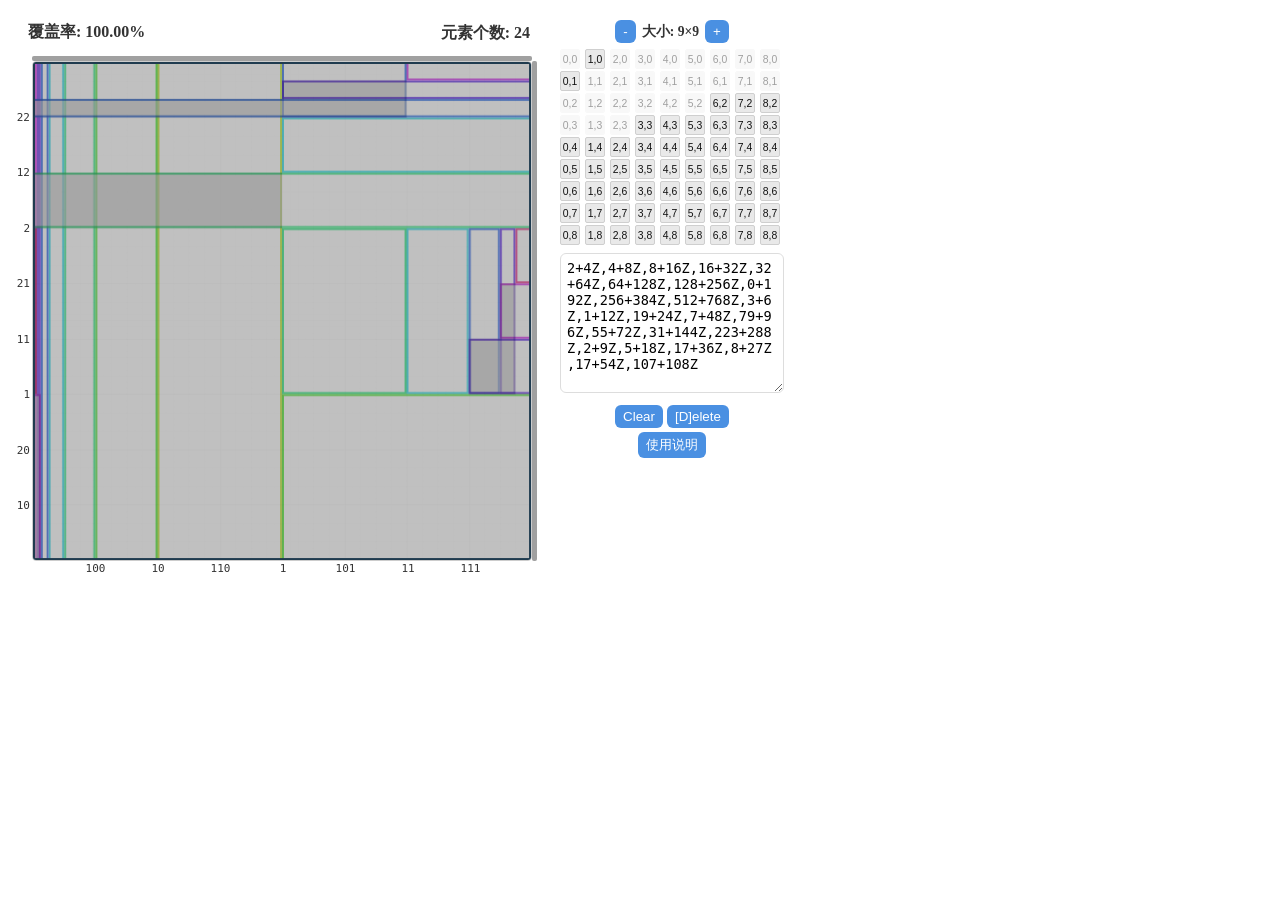
==== commit 5c1e75b6: "更新 2d.html" ====
--- a/2d.html
+++ b/2d.html
@@ -138,9 +138,13 @@
     <div style="margin:8px 0">
       <textarea id="rect-textarea" placeholder="在此编辑保存字符串，实时解析/更新"></textarea>
     </div>
-    <div class=acts>
-      <button class=act id=clear>Clear</button>
-      <button class=act id=del>[D]elete</button>
+    <div class=acts style="flex-direction: column; gap: 4px;">
+      <div style="display: flex; gap: 4px; justify-content: center;">
+        <button class=act id=clear>Clear</button>
+        <button class=act id=del>[D]elete</button>
+      </div>
+      <div style="display: flex; justify-content: center;">
+      <button class=act id=usage>使用说明</button>
     </div>
   </div>
 </div>
@@ -788,6 +792,9 @@
 
 document.getElementById('clear').addEventListener('click',clearAll);
 document.getElementById('del').addEventListener('click',deleteSelected);
+document.getElementById('usage').addEventListener('click',()=>{
+  window.open('https://github.com/Naszt/covering_system/blob/main/USAGE_GUIDE.md', '_blank');
+});
 
 document.addEventListener('mousedown',e=>{
   if(e.target===canvas||canvas.contains(e.target))return;
